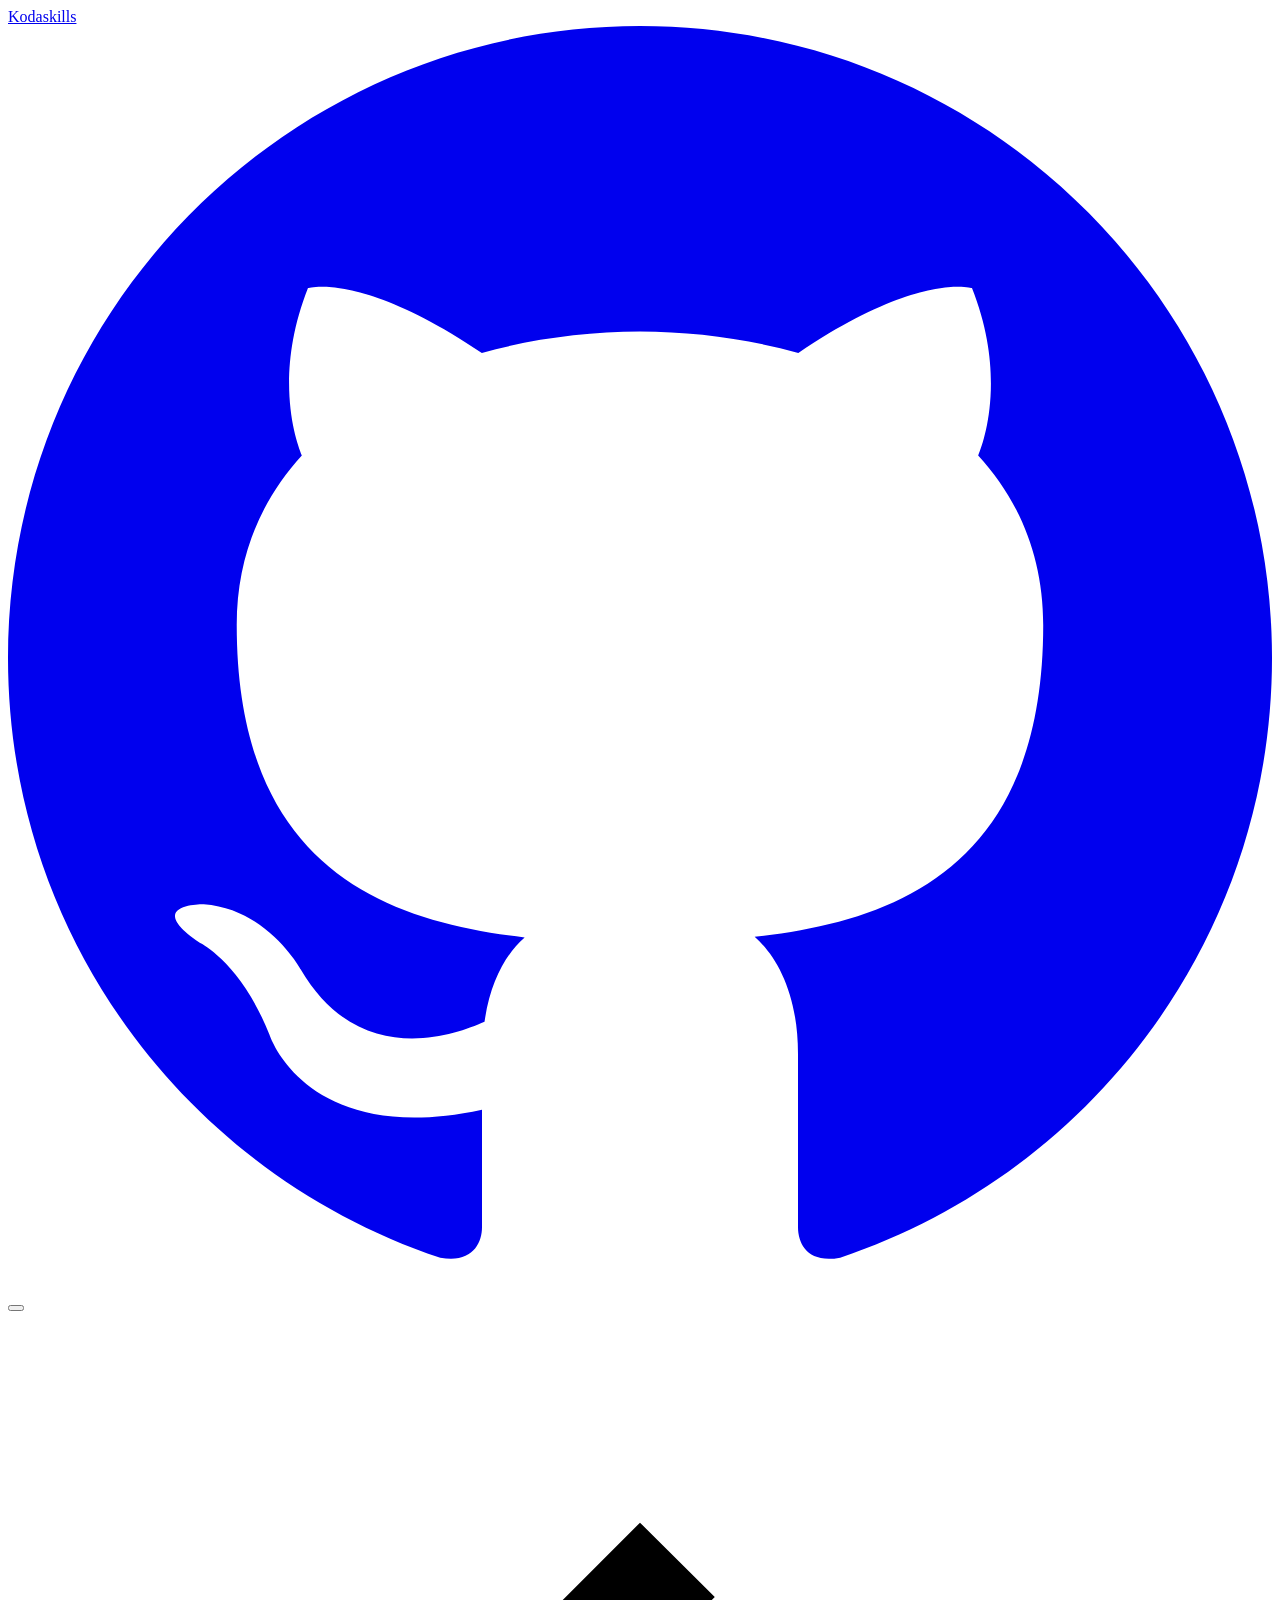
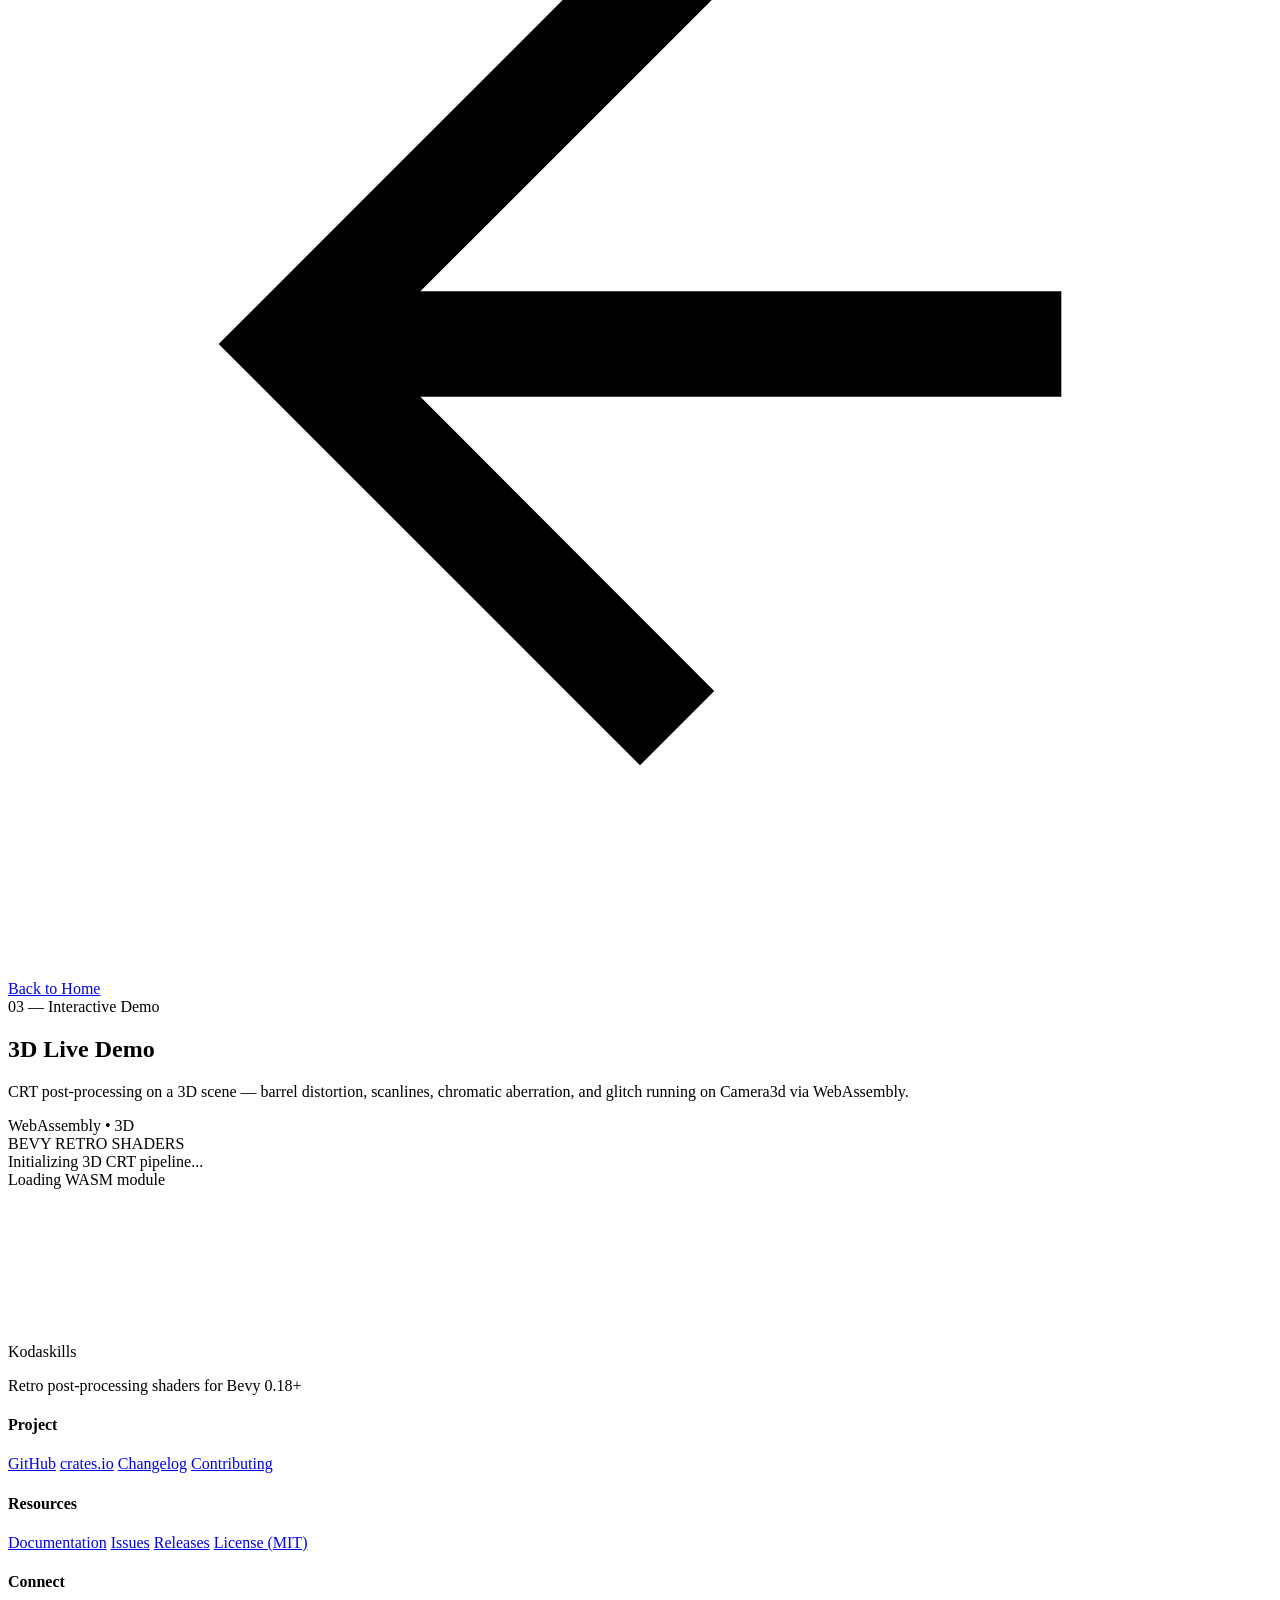
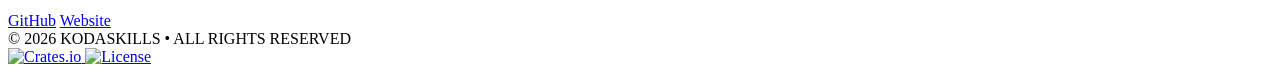
==== web/3d.html @ de30b7e7 "🎉 chore: Initial commit bevy_retro_shaders v0.1.0" ====
<!DOCTYPE html>
<html lang="en" class="dark">
<head>
    <meta charset="UTF-8">
    <meta name="viewport" content="width=device-width, initial-scale=1.0">
    <title>3D Demo — Bevy Retro Shaders — Kodaskills</title>
    <!-- Web Demo 3D -->
    <link data-trunk rel="rust" href="../Cargo.toml" data-bin="crt_3d_example_web" data-wasm-opt="z" />
    <link data-trunk rel="copy-dir" href="../examples/assets" />
    <link data-trunk rel="css" href="assets/css/style.css" />
    <script data-trunk src="assets/js/main.js"></script>

    <!-- Google Fonts: Inter + Space Grotesk -->
    <link rel="preconnect" href="https://fonts.googleapis.com">
    <link rel="preconnect" href="https://fonts.gstatic.com" crossorigin>
    <link href="https://fonts.googleapis.com/css2?family=Inter:wght@400;500;600&family=Space+Grotesk:wght@300;400;500;600;700&display=swap" rel="stylesheet">

</head>
<body class="page-3d" data-bevy-event="BevyApp3dReady">
    <div class="page-wrapper">
        <!-- ═══ HEADER ═══ -->
        <header class="header">
            <div class="header-content">
                <a target="_blank" rel="noopener noreferrer" href="https://kodaskills.co" class="logo">Kodaskills</a>

<div class="header-actions">
                    <a target="_blank" rel="noopener noreferrer" href="https://github.com/kodaskills/bevy_retro_shaders" class="theme-toggle" aria-label="GitHub">
                        <svg xmlns="http://www.w3.org/2000/svg" viewBox="0 0 24 24" fill="currentColor">
                            <path d="M12 0c-6.626 0-12 5.373-12 12 0 5.302 3.438 9.8 8.207 11.387.599.111.793-.261.793-.577v-2.234c-3.338.726-4.033-1.416-4.033-1.416-.546-1.387-1.333-1.756-1.333-1.756-1.089-.745.083-.729.083-.729 1.205.084 1.839 1.237 1.839 1.237 1.07 1.834 2.807 1.304 3.492.997.107-.775.418-1.305.762-1.604-2.665-.305-5.467-1.334-5.467-5.931 0-1.311.469-2.381 1.236-3.221-.124-.303-.535-1.524.117-3.176 0 0 1.008-.322 3.301 1.23.957-.266 1.983-.399 3.003-.404 1.02.005 2.047.138 3.006.404 2.291-1.552 3.297-1.23 3.297-1.23.653 1.653.242 2.874.118 3.176.77.84 1.235 1.911 1.235 3.221 0 4.609-2.807 5.624-5.479 5.921.43.372.823 1.102.823 2.222v3.293c0 .319.192.694.801.576 4.765-1.589 8.199-6.086 8.199-11.386 0-6.627-5.373-12-12-12z"/>
                        </svg>
                    </a>
                    <button class="theme-toggle" id="themeToggle" aria-label="Toggle theme">
                        <svg id="moonIcon" xmlns="http://www.w3.org/2000/svg" fill="none" viewBox="0 0 24 24" stroke="currentColor">
                            <path stroke-linecap="round" stroke-linejoin="round" stroke-width="2" d="M20.354 15.354A9 9 0 018.646 3.646 9.003 9.003 0 0012 21a9.003 9.003 0 008.354-5.646z" />
                        </svg>
                        <svg id="sunIcon" xmlns="http://www.w3.org/2000/svg" fill="none" viewBox="0 0 24 24" stroke="currentColor" style="display: none;">
                            <path stroke-linecap="round" stroke-linejoin="round" stroke-width="2" d="M12 3v1m0 16v1m9-9h-1M4 12H3m15.364 6.364l-.707-.707M6.343 6.343l-.707-.707m12.728 0l-.707.707M6.343 17.657l-.707.707M16 12a4 4 0 11-8 0 4 4 0 018 0z" />
                        </svg>
                    </button>
                </div>
            </div>
        </header>

        <!-- ═══ MAIN ═══ -->
        <main class="main">
            <section class="demo-section">
                <div class="demo-container">

                    <a href="/" class="back-link">
                        <svg viewBox="0 0 24 24"><path d="M20 11H7.83l5.59-5.59L12 4l-8 8 8 8 1.41-1.41L7.83 13H20v-2z"/></svg>
                        Back to Home
                    </a>

                    <div class="section-header">
                        <div class="section-label">03 — Interactive Demo</div>
                        <h2 class="section-title">3D Live Demo</h2>
                        <p class="section-desc">
                            CRT post-processing on a 3D scene — barrel distortion, scanlines, chromatic aberration, and glitch running on Camera3d via WebAssembly.
                        </p>
                    </div>

                    <div class="demo-canvas">
                        <div id="wasm-loader">
                            <div class="loader-frame">
                                <div class="loader-accent"></div>
                                <div class="loader-badge">WebAssembly • 3D</div>
                                <div class="loader-title-text">BEVY RETRO SHADERS</div>
                                <div class="loader-sub">Initializing 3D CRT pipeline...</div>
                                <div class="loader-bar-track">
                                    <div class="loader-bar"></div>
                                </div>
                                <div id="loader-status" class="loader-status">Loading WASM module</div>
                            </div>
                        </div>
                        <canvas id="bevy-canvas-3d" tabindex="0"></canvas>
                    </div>

                </div>
            </section>
        </main>

        <!-- ═══ FOOTER ═══ -->
        <footer class="footer">
            <div class="footer-content">
                <div class="footer-brand">
                    <div class="footer-logo">Kodaskills</div>
                    <p class="footer-tagline">Retro post-processing shaders for Bevy 0.18+</p>
                </div>

                <div class="footer-nav">
                    <div class="footer-nav-column">
                        <h4>Project</h4>
                        <a target="_blank" rel="noopener noreferrer" href="https://github.com/kodaskills/bevy_retro_shaders">GitHub</a>
                        <a target="_blank" rel="noopener noreferrer" href="https://crates.io/crates/bevy_retro_shaders">crates.io</a>
                        <a target="_blank" rel="noopener noreferrer" href="https://github.com/kodaskills/bevy_retro_shaders/blob/main/CHANGELOG.md">Changelog</a>
                        <a target="_blank" rel="noopener noreferrer" href="https://github.com/kodaskills/bevy_retro_shaders/blob/main/CONTRIBUTING.md">Contributing</a>
                    </div>
                    <div class="footer-nav-column">
                        <h4>Resources</h4>
                        <a target="_blank" rel="noopener noreferrer" href="https://github.com/kodaskills/bevy_retro_shaders#readme">Documentation</a>
                        <a target="_blank" rel="noopener noreferrer" href="https://github.com/kodaskills/bevy_retro_shaders/issues">Issues</a>
                        <a target="_blank" rel="noopener noreferrer" href="https://github.com/kodaskills/bevy_retro_shaders/releases">Releases</a>
                        <a target="_blank" rel="noopener noreferrer" href="https://github.com/kodaskills/bevy_retro_shaders/blob/main/LICENSE">License (MIT)</a>
                    </div>
                    <div class="footer-nav-column">
                        <h4>Connect</h4>
                        <a target="_blank" rel="noopener noreferrer" href="https://github.com/kodaskills">GitHub</a>
                        <a target="_blank" rel="noopener noreferrer" href="https://kodaskills.co">Website</a>
                    </div>
                </div>
            </div>

            <div class="footer-bottom">
                <div class="footer-copyright">
                    © 2026 KODASKILLS • ALL RIGHTS RESERVED
                </div>
                <div class="footer-badges">
                    <a target="_blank" rel="noopener noreferrer" href="https://crates.io/crates/bevy_retro_shaders">
                        <img src="https://img.shields.io/crates/v/bevy_retro_shaders?style=for-the-badge&logo=rust&color=orange" alt="Crates.io">
                    </a>
                    <a target="_blank" rel="noopener noreferrer" href="https://github.com/kodaskills/bevy_retro_shaders/blob/main/LICENSE">
                        <img src="https://img.shields.io/badge/License-MIT-green.svg?style=for-the-badge" alt="License">
                    </a>
                </div>
            </div>
        </footer>
    </div>

</body>
</html>
---- web/assets/css/style.css ----
/* ═══════════════════════════════════════════════════════════
   KODASKILLS DESIGN SYSTEM — CSS Variables
   ═══════════════════════════════════════════════════════════ */

:root {
    --color-primary: #44d8f1;
    --color-primary-dim: #2dcae2;
    --color-primary-fixed: #a1efff;
    --color-primary-container: #004e59;
    --color-on-primary: #004751;
    --color-inverse-primary: #006977;

    --color-tertiary: #ffc563;
    --color-tertiary-dim: #eda600;
    --color-tertiary-container: #feb300;

    --color-secondary: #93a0a7;
    --color-secondary-container: #313d43;

    --color-surface: #0e0e0e;
    --color-surface-dim: #0e0e0e;
    --color-surface-bright: #2b2c2c;
    --color-surface-variant: #252626;
    --color-surface-container-lowest: #000000;
    --color-surface-container-low: #131313;
    --color-surface-container: #191a1a;
    --color-surface-container-high: #1f2020;
    --color-surface-container-highest: #252626;

    --color-on-surface: #e7e5e5;
    --color-on-surface-variant: #acabaa;
    --color-background: #0e0e0e;

    --color-outline: #767575;
    --color-outline-variant: #484848;

    --color-error: #ee7d77;
    --color-error-container: #7f2927;

    --color-inverse-surface: #fcf9f8;
    --color-inverse-on-surface: #565555;
}

:root.light {
    --color-primary: #006876;
    --color-primary-dim: #004e59;
    --color-primary-fixed: #006876;
    --color-primary-container: #00bcd4;
    --color-on-primary: #ffffff;
    --color-inverse-primary: #44d8f1;

    --color-tertiary: #7c5800;
    --color-tertiary-dim: #5e4000;
    --color-tertiary-container: #ffdea0;

    --color-secondary: #565f64;
    --color-secondary-container: #bbebf5;

    --color-surface: #f9f9f9;
    --color-surface-dim: #e8e8e8;
    --color-surface-bright: #f9f9f9;
    --color-surface-variant: #e8e8e8;
    --color-surface-container-lowest: #ffffff;
    --color-surface-container-low: #f3f3f3;
    --color-surface-container: #ededed;
    --color-surface-container-high: #e7e7e7;
    --color-surface-container-highest: #e2e2e2;

    --color-on-surface: #1a1c1c;
    --color-on-surface-variant: #4a4e4e;
    --color-background: #f9f9f9;

    --color-outline: #787c7c;
    --color-outline-variant: #bbc9cc;

    --color-error: #ba1a1a;
    --color-error-container: #ffdad6;

    --color-inverse-surface: #2f2d2d;
    --color-inverse-on-surface: #f0edec;
}

/* ═══════════════════════════════════════════════════════════
   BASE RESET & GLOBAL STYLES
   ═══════════════════════════════════════════════════════════ */

* {
    margin: 0;
    padding: 0;
    box-sizing: border-box;
}

html {
    font-size: 16px;
    scroll-behavior: smooth;
}

body {
    font-family: "Inter", system-ui, -apple-system, sans-serif;
    background-color: var(--color-background);
    background-image: radial-gradient(circle, var(--color-outline-variant) 1px, transparent 1px);
    background-size: 24px 24px;
    color: var(--color-on-surface);
    line-height: 1.6;
    min-height: 100vh;
}

.font-headline { font-family: "Space Grotesk", sans-serif; }
.font-mono { font-family: ui-monospace, SFMono-Regular, "SF Mono", Menlo, Consolas, "Liberation Mono", monospace; }

/* ═══════════════════════════════════════════════════════════
   LAYOUT
   ═══════════════════════════════════════════════════════════ */

.page-wrapper {
    min-height: 100vh;
    display: flex;
    flex-direction: column;
}

.main {
    margin-top: 64px;
    flex: 1;
}

/* ═══════════════════════════════════════════════════════════
   HEADER
   ═══════════════════════════════════════════════════════════ */

.header {
    position: fixed;
    top: 0;
    left: 0;
    right: 0;
    height: 64px;
    background: transparent;
    z-index: 1000;
    display: flex;
    align-items: center;
    padding: 0 24px;
    transition: all 0.3s cubic-bezier(0.4, 0, 0.2, 1);
}

.header.scrolled {
    background-color: color-mix(in srgb, var(--color-surface) 85%, transparent);
    backdrop-filter: blur(12px);
    -webkit-backdrop-filter: blur(12px);
    border-bottom: 1px solid var(--color-outline-variant);
    box-shadow: 0 2px 12px rgba(0, 0, 0, 0.3);
}

.header-content {
    max-width: 1280px;
    width: 100%;
    margin: 0 auto;
    display: flex;
    align-items: center;
    justify-content: space-between;
}

.logo {
    font-family: "Space Grotesk", sans-serif;
    font-size: 28px;
    font-weight: 700;
    color: var(--color-primary);
    text-decoration: none;
    line-height: 1;
}

.nav {
    display: flex;
    align-items: center;
    gap: 16px;
}

.nav-link {
    font-family: "Space Grotesk", sans-serif;
    font-size: 13px;
    font-weight: 500;
    text-transform: uppercase;
    letter-spacing: 0.1em;
    color: var(--color-on-surface-variant) !important;
    text-decoration: none !important;
    padding: 8px 12px;
    position: relative;
    transition: color 0.2s;
}

.nav-link::after {
    content: '';
    position: absolute;
    bottom: 0;
    left: 12px;
    right: 12px;
    height: 2px;
    background-color: var(--color-primary);
    transform: scaleX(0);
    transform-origin: center;
    transition: transform 0.3s cubic-bezier(0.4, 0, 0.2, 1);
}

.nav-link:hover { color: var(--color-primary) !important; }
.nav-link.active { color: var(--color-primary) !important; }
.nav-link.active::after { transform: scaleX(1); }

.nav-dot {
    color: var(--color-outline);
    font-size: 8px;
}

.header-actions {
    display: flex;
    align-items: center;
    gap: 12px;
}

/* ═══════════════════════════════════════════════════════════
   BUTTONS
   ═══════════════════════════════════════════════════════════ */

.btn {
    font-family: "Space Grotesk", sans-serif;
    font-size: 13px;
    font-weight: 600;
    text-transform: uppercase;
    letter-spacing: 0.1em;
    padding: 10px 20px;
    border: none;
    cursor: pointer;
    text-decoration: none;
    display: inline-flex;
    align-items: center;
    gap: 8px;
    transition: all 0.2s;
    position: relative;
    overflow: hidden;
}

.btn svg {
    width: 16px;
    height: 16px;
    flex-shrink: 0;
    transition: all 0.3s cubic-bezier(0.4, 0, 0.2, 1);
}

.btn:hover svg { transform: scale(1.15); }
.btn-primary svg { fill: currentColor; }

.btn-outlined svg,
.btn-outlined-primary svg {
    fill: none;
    stroke: currentColor;
    stroke-width: 2;
    stroke-linecap: round;
    stroke-linejoin: round;
}

.btn-primary { background-color: var(--color-primary); color: var(--color-on-primary); }
.btn-primary:hover { background-color: var(--color-primary-dim); }
.btn-primary:hover svg { animation: btn-icon-bounce 0.4s ease; }

.btn-outlined { background-color: transparent; border: 1px solid var(--color-outline); color: var(--color-on-surface); }
.btn-outlined:hover { border-color: var(--color-primary); color: var(--color-primary); }
.btn-outlined:hover svg { animation: btn-icon-rotate 0.4s ease; }

.btn-outlined-primary { background-color: transparent; border: 1px solid var(--color-primary); color: var(--color-primary); }
.btn-outlined-primary:hover { background-color: var(--color-primary-container); }
.btn-outlined-primary:hover svg { animation: btn-icon-slide 0.4s ease; }

@keyframes btn-icon-bounce {
    0%, 100% { transform: scale(1); }
    50% { transform: scale(1.3); }
}

@keyframes btn-icon-rotate {
    0% { transform: rotate(0deg) scale(1); }
    100% { transform: rotate(15deg) scale(1.1); }
}

@keyframes btn-icon-slide {
    0% { transform: translateX(0); }
    50% { transform: translateX(3px); }
    100% { transform: translateX(0); }
}

/* ═══════════════════════════════════════════════════════════
   THEME TOGGLE
   ═══════════════════════════════════════════════════════════ */

.theme-toggle {
    background: none;
    border: 1px solid var(--color-outline-variant);
    color: var(--color-on-surface-variant);
    padding: 8px;
    cursor: pointer;
    display: flex;
    align-items: center;
    justify-content: center;
    width: 36px;
    height: 36px;
    transition: all 0.2s;
}

.theme-toggle:hover { border-color: var(--color-primary); color: var(--color-primary); }
.theme-toggle svg { width: 18px; height: 18px; }

/* ═══════════════════════════════════════════════════════════
   SECTION HEADERS
   ═══════════════════════════════════════════════════════════ */

.section-header { margin-bottom: 48px; }

.section-label {
    font-family: "Space Grotesk", sans-serif;
    font-size: 11px;
    font-weight: 600;
    text-transform: uppercase;
    letter-spacing: 0.2em;
    color: var(--color-primary);
    margin-bottom: 16px;
}

.section-title {
    font-family: "Space Grotesk", sans-serif;
    font-size: clamp(32px, 4vw, 48px);
    font-weight: 700;
    line-height: 1.1;
    letter-spacing: -0.02em;
    color: var(--color-on-surface);
    margin-bottom: 16px;
}

.section-desc {
    font-family: "Inter", sans-serif;
    font-size: 16px;
    line-height: 1.75;
    color: var(--color-on-surface-variant);
    max-width: 640px;
}

/* ═══════════════════════════════════════════════════════════
   DEMO SECTION
   ═══════════════════════════════════════════════════════════ */

.demo-section { padding: 64px 24px; }

.demo-container {
    max-width: 1280px;
    margin: 0 auto;
}

.demo-description {
    margin-bottom: 32px;
    padding: 24px;
    background-color: var(--color-surface-container-low);
    border: 1px solid var(--color-outline-variant);
    border-left: 3px solid var(--color-primary);
}

.demo-description--spaced { margin-top: 32px; }

.demo-description h4 {
    font-family: "Space Grotesk", sans-serif;
    font-size: 16px;
    font-weight: 600;
    color: var(--color-on-surface);
    margin-bottom: 8px;
}

.demo-description p {
    font-family: "Inter", sans-serif;
    font-size: 14px;
    line-height: 1.6;
    color: var(--color-on-surface-variant);
}

/* ═══════════════════════════════════════════════════════════
   DEMO CANVAS
   ═══════════════════════════════════════════════════════════ */

.demo-canvas {
    position: relative;
    background-color: var(--color-surface-container-lowest);
    border: 1px solid var(--color-outline-variant);
    overflow: hidden;
    height: 700px;
}

#bevy-canvas,
#bevy-canvas-3d {
    width: 100%;
    height: 700px;
    display: block;
    outline: none;
}

#bevy-canvas:focus,
#bevy-canvas-3d:focus {
    outline: none;
}

/* ═══════════════════════════════════════════════════════════
   WASM LOADER
   ═══════════════════════════════════════════════════════════ */

#wasm-loader {
    position: absolute;
    inset: 0;
    display: flex;
    align-items: center;
    justify-content: center;
    background-color: var(--color-surface-container-lowest);
    z-index: 10;
    transition: opacity 0.5s ease;
}

#wasm-loader.hidden {
    opacity: 0;
    pointer-events: none;
}

.loader-frame {
    position: relative;
    padding: 48px 56px;
    border: 1px solid var(--color-outline-variant);
    background-color: var(--color-surface-container);
    overflow: hidden;
    min-width: 320px;
    text-align: center;
}

.loader-frame::before {
    content: '';
    position: absolute;
    inset: 0;
    background: repeating-linear-gradient(
        0deg,
        transparent,
        transparent 2px,
        rgba(68, 216, 241, 0.03) 2px,
        rgba(68, 216, 241, 0.03) 4px
    );
    pointer-events: none;
}

.loader-accent {
    position: absolute;
    top: 0;
    left: 0;
    right: 0;
    height: 2px;
    background: var(--color-primary);
    animation: loader-scan 2s ease-in-out infinite;
}

@keyframes loader-scan {
    0%, 100% { opacity: 1; }
    50% { opacity: 0.3; }
}

.loader-badge {
    display: inline-block;
    font-family: ui-monospace, "SF Mono", Menlo, Consolas, monospace;
    font-size: 10px;
    font-weight: 600;
    letter-spacing: 0.2em;
    color: var(--color-primary);
    padding: 4px 10px;
    border: 1px solid var(--color-primary);
    margin-bottom: 20px;
    text-transform: uppercase;
}

.loader-title-text {
    font-family: "Space Grotesk", sans-serif;
    font-size: 22px;
    font-weight: 700;
    letter-spacing: -0.02em;
    color: var(--color-on-surface);
    margin-bottom: 4px;
}

.loader-sub {
    font-family: "Inter", sans-serif;
    font-size: 12px;
    color: var(--color-on-surface-variant);
    margin-bottom: 32px;
}

.loader-bar-track {
    position: relative;
    height: 2px;
    background-color: var(--color-outline-variant);
    margin-bottom: 16px;
    overflow: hidden;
}

.loader-bar {
    position: absolute;
    top: 0;
    height: 100%;
    width: 40%;
    background-color: var(--color-primary);
    animation: loader-indeterminate 1.6s cubic-bezier(0.4, 0, 0.2, 1) infinite;
}

@keyframes loader-indeterminate {
    0%   { left: -40%; }
    100% { left: 140%; }
}

.loader-status {
    font-family: ui-monospace, "SF Mono", Menlo, Consolas, monospace;
    font-size: 11px;
    color: var(--color-on-surface-variant);
    letter-spacing: 0.05em;
}

/* ═══════════════════════════════════════════════════════════
   BACK LINK
   ═══════════════════════════════════════════════════════════ */

.back-link {
    display: inline-flex;
    align-items: center;
    gap: 8px;
    font-family: "Space Grotesk", sans-serif;
    font-size: 12px;
    font-weight: 600;
    text-transform: uppercase;
    letter-spacing: 0.1em;
    color: var(--color-on-surface-variant);
    text-decoration: none;
    margin-bottom: 40px;
    transition: color 0.2s;
}

.back-link svg {
    width: 16px;
    height: 16px;
    fill: currentColor;
    transition: transform 0.2s;
}

.back-link:hover { color: var(--color-primary); }
.back-link:hover svg { transform: translateX(-3px); }

/* ═══════════════════════════════════════════════════════════
   FOOTER
   ═══════════════════════════════════════════════════════════ */

.footer {
    border-top: 1px solid var(--color-outline-variant);
    padding: 64px 24px 32px;
}

.footer-content {
    max-width: 1280px;
    margin: 0 auto;
    display: grid;
    grid-template-columns: 1fr 2fr;
    gap: 64px;
}

.footer-brand {
    display: flex;
    flex-direction: column;
    gap: 16px;
}

.footer-logo {
    font-family: "Space Grotesk", sans-serif;
    font-size: 32px;
    font-weight: 700;
    color: var(--color-primary);
}

.footer-tagline {
    font-family: "Inter", sans-serif;
    font-size: 14px;
    color: var(--color-on-surface-variant);
}

.footer-nav {
    display: grid;
    grid-template-columns: repeat(3, 1fr);
    gap: 32px;
}

.footer-nav-column h4 {
    font-family: "Space Grotesk", sans-serif;
    font-size: 11px;
    font-weight: 600;
    text-transform: uppercase;
    letter-spacing: 0.15em;
    color: var(--color-on-surface);
    margin-bottom: 16px;
}

.footer-nav-column a {
    display: block;
    font-family: "Inter", sans-serif;
    font-size: 14px;
    color: var(--color-on-surface-variant);
    text-decoration: none;
    padding: 4px 0;
    transition: color 0.2s;
}

.footer-nav-column a:hover { color: var(--color-primary); }

.footer-bottom {
    max-width: 1280px;
    margin: 48px auto 0;
    padding-top: 32px;
    border-top: 1px solid var(--color-outline-variant);
    display: flex;
    justify-content: space-between;
    align-items: center;
}

.footer-copyright {
    font-family: ui-monospace, "SF Mono", Menlo, Consolas, monospace;
    font-size: 12px;
    color: var(--color-on-surface-variant);
}

.footer-badges { display: flex; gap: 12px; }
.footer-badges img { height: 20px; }

/* ═══════════════════════════════════════════════════════════
   RESPONSIVE — shared rules
   ═══════════════════════════════════════════════════════════ */

@media (max-width: 1024px) {
    .footer-content {
        grid-template-columns: 1fr;
        gap: 48px;
    }

    .footer-nav {
        grid-template-columns: repeat(3, 1fr);
    }
}

@media (max-width: 768px) {
    .nav { display: none; }

    .demo-canvas { height: 500px; }

    #bevy-canvas,
    #bevy-canvas-3d { height: 500px; }

    .demo-description { padding: 16px; margin-bottom: 16px; }
    .demo-description h4 { font-size: 14px; }
    .demo-description p { font-size: 13px; }

    .footer-nav { grid-template-columns: 1fr; gap: 24px; }
    .footer-bottom { flex-direction: column; gap: 16px; align-items: flex-start; }
}

/* ═══════════════════════════════════════════════════════════
   PAGE: INDEX
   ═══════════════════════════════════════════════════════════ */

.page-index .demo-section { background-color: var(--color-surface-container); }

.page-index .hero {
    position: relative;
    min-height: 550px;
    padding: 80px 24px 64px;
}

.page-index .hero-content {
    position: relative;
    z-index: 1;
    max-width: 1280px;
    margin: 0 auto;
    display: grid;
    grid-template-columns: 1fr 1fr;
    gap: 64px;
    align-items: center;
}

.page-index .hero-text { display: flex; flex-direction: column; justify-content: center; }

.page-index .hero-visual { display: flex; align-items: center; justify-content: center; }

.page-index .hero-visual img {
    width: 100%;
    max-width: 100%;
    display: block;
    filter: drop-shadow(0 8px 32px rgba(0, 0, 0, 0.5));
}

.page-index .hero-actions { display: flex; gap: 16px; flex-wrap: wrap; margin-bottom: 40px; }

.page-index .hero-badge {
    display: inline-flex;
    align-items: center;
    gap: 8px;
    padding: 6px 16px;
    background-color: var(--color-primary-container);
    border-left: 3px solid var(--color-primary);
    margin-bottom: 24px;
}

.page-index .hero-badge-dot {
    width: 8px;
    height: 8px;
    background-color: var(--color-primary);
    border-radius: 50%;
    animation: pulse 2s ease-in-out infinite;
}

@keyframes pulse {
    0%, 100% { opacity: 1; transform: scale(1); }
    50% { opacity: 0.6; transform: scale(1.2); }
}

.page-index .hero-badge-text {
    font-family: "Space Grotesk", sans-serif;
    font-size: 11px;
    font-weight: 600;
    text-transform: uppercase;
    letter-spacing: 0.15em;
    color: var(--color-primary);
}

.page-index .hero-title {
    font-family: "Space Grotesk", sans-serif;
    font-size: clamp(48px, 8vw, 96px);
    font-weight: 700;
    line-height: 1;
    letter-spacing: -0.03em;
    color: var(--color-on-surface);
    margin-bottom: 16px;
}

.page-index .hero-title-accent { color: var(--color-primary); }

.page-index .hero-subtitle {
    font-family: "Inter", sans-serif;
    font-size: 18px;
    line-height: 1.75;
    color: var(--color-on-surface-variant);
    max-width: 720px;
    margin-bottom: 32px;
}

.page-index .hero-meta { display: flex; flex-wrap: wrap; gap: 24px; margin-top: 32px; }
.page-index .hero-meta-item { display: flex; flex-direction: column; gap: 4px; }

.page-index .hero-meta-label {
    font-family: "Space Grotesk", sans-serif;
    font-size: 11px;
    font-weight: 500;
    text-transform: uppercase;
    letter-spacing: 0.15em;
    color: var(--color-on-surface-variant);
}

.page-index .hero-meta-value {
    font-family: "Inter", sans-serif;
    font-size: 16px;
    font-weight: 500;
    color: var(--color-on-surface);
}

.page-index .hero-meta-value a { color: var(--color-primary); text-decoration: none; }
.page-index .hero-meta-value a:hover { text-decoration: underline; }

.page-index .features-section { padding: 64px 24px; }
.page-index .features-container { max-width: 1280px; margin: 0 auto; }

.page-index .bento-grid {
    display: grid;
    grid-template-columns: repeat(3, 1fr);
    gap: 0;
    margin-top: 64px;
}

.page-index .bento-card {
    padding: 32px;
    border: 1px solid var(--color-outline-variant);
    background-color: var(--color-surface-container);
    position: relative;
    display: flex;
    flex-direction: column;
}

.page-index .bento-card:not(:last-child) { border-right: none; }

.page-index .bento-card-header { display: flex; align-items: center; gap: 16px; margin-bottom: 16px; }

.page-index .bento-card-icon {
    width: 48px;
    height: 48px;
    display: flex;
    align-items: center;
    justify-content: center;
    background-color: transparent;
    margin-bottom: 16px;
    font-size: 28px;
}

.page-index .bento-card-title {
    font-family: "Space Grotesk", sans-serif;
    font-size: 18px;
    font-weight: 600;
    color: var(--color-on-surface);
    margin-bottom: 12px;
}

.page-index .bento-card-desc {
    font-family: "Inter", sans-serif;
    font-size: 14px;
    line-height: 1.6;
    color: var(--color-on-surface-variant);
    margin-bottom: 16px;
}

.page-index .bento-card-code {
    font-family: ui-monospace, "SF Mono", Menlo, Consolas, monospace;
    font-size: 12px;
    line-height: 1.8;
    color: var(--color-primary);
    margin-top: auto;
    padding: 12px;
    background-color: var(--color-surface-container-lowest);
    border: 1px solid var(--color-outline-variant);
}

.page-index .controls-section { padding: 64px 24px; background-color: var(--color-surface-container); }
.page-index .controls-container { max-width: 1280px; margin: 0 auto; }

.page-index .controls-grid {
    display: grid;
    grid-template-columns: repeat(4, 1fr);
    gap: 0;
    margin-top: 64px;
}

.page-index .control-card {
    padding: 32px;
    border: 1px solid var(--color-outline-variant);
    background-color: var(--color-surface);
}

.page-index .control-card:not(:last-child) { border-right: none; }

.page-index .control-key {
    display: inline-flex;
    align-items: center;
    justify-content: center;
    min-width: 40px;
    height: 40px;
    padding: 0 12px;
    font-family: ui-monospace, "SF Mono", Menlo, Consolas, monospace;
    font-size: 15px;
    font-weight: 700;
    letter-spacing: 0.05em;
    color: var(--color-on-surface);
    background-color: var(--color-surface-container-high);
    border: 1px solid var(--color-outline);
    border-bottom: 3px solid var(--color-outline);
    border-radius: 6px;
    box-shadow: 0 2px 0 var(--color-outline-variant);
    margin-bottom: 20px;
    user-select: none;
}

.page-index .control-action {
    font-family: "Space Grotesk", sans-serif;
    font-size: 16px;
    font-weight: 500;
    color: var(--color-on-surface);
}

@media (max-width: 1024px) {
    .page-index .bento-grid { grid-template-columns: repeat(2, 1fr); }
    .page-index .bento-card:nth-child(even) { border-left: 1px solid var(--color-outline-variant); }
    .page-index .controls-grid { grid-template-columns: repeat(2, 1fr); }
    .page-index .control-card:nth-child(even) { border-left: 1px solid var(--color-outline-variant); }
}

@media (max-width: 768px) {
    .page-index .hero-content { grid-template-columns: 1fr; gap: 48px; }
    .page-index .hero-visual { order: -1; }
    .page-index .hero-actions { margin-bottom: 32px; }
    .page-index .bento-grid { grid-template-columns: 1fr; }
    .page-index .bento-card { border-left: 1px solid var(--color-outline-variant) !important; }
    .page-index .controls-grid { grid-template-columns: 1fr; }
    .page-index .control-card { border-left: 1px solid var(--color-outline-variant) !important; }
}

/* ═══════════════════════════════════════════════════════════
   PAGE: 3D
   ═══════════════════════════════════════════════════════════ */

.page-3d .main { display: flex; flex-direction: column; }
.page-3d .demo-section { flex: 1; }
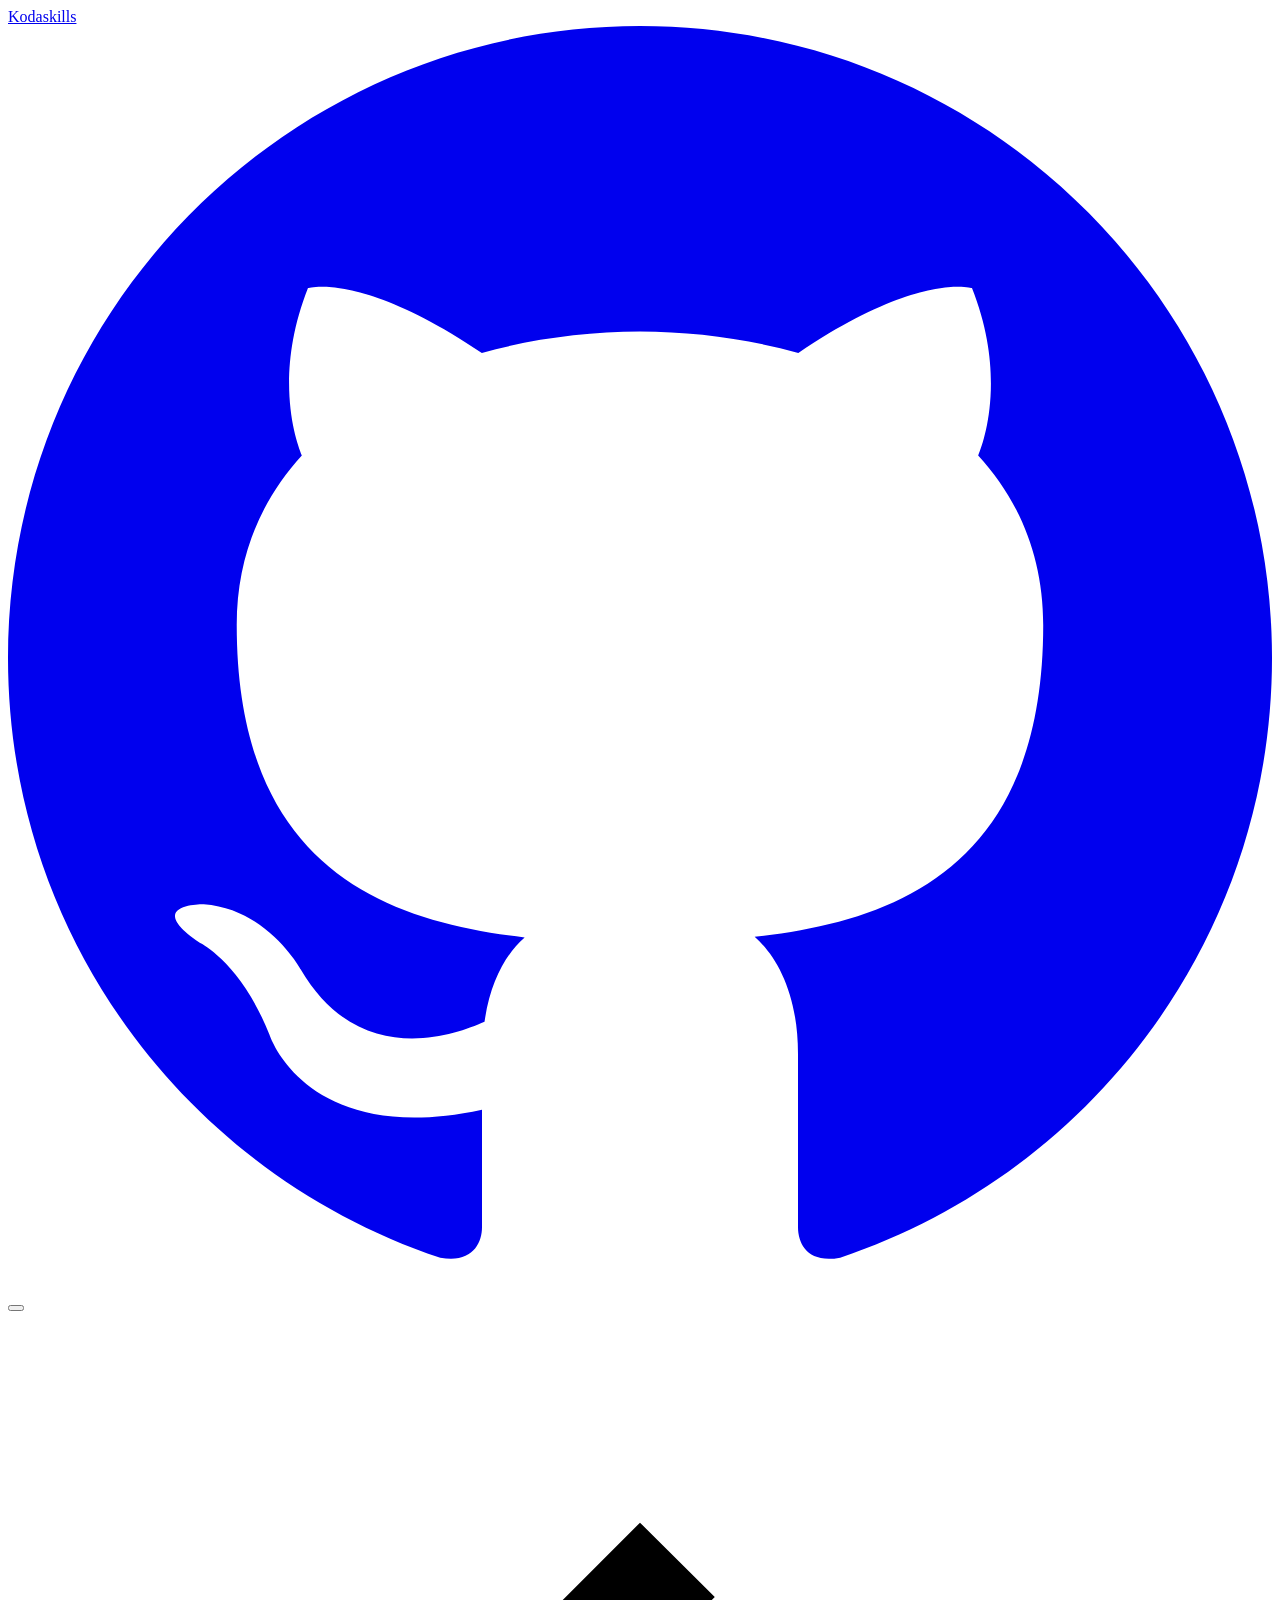
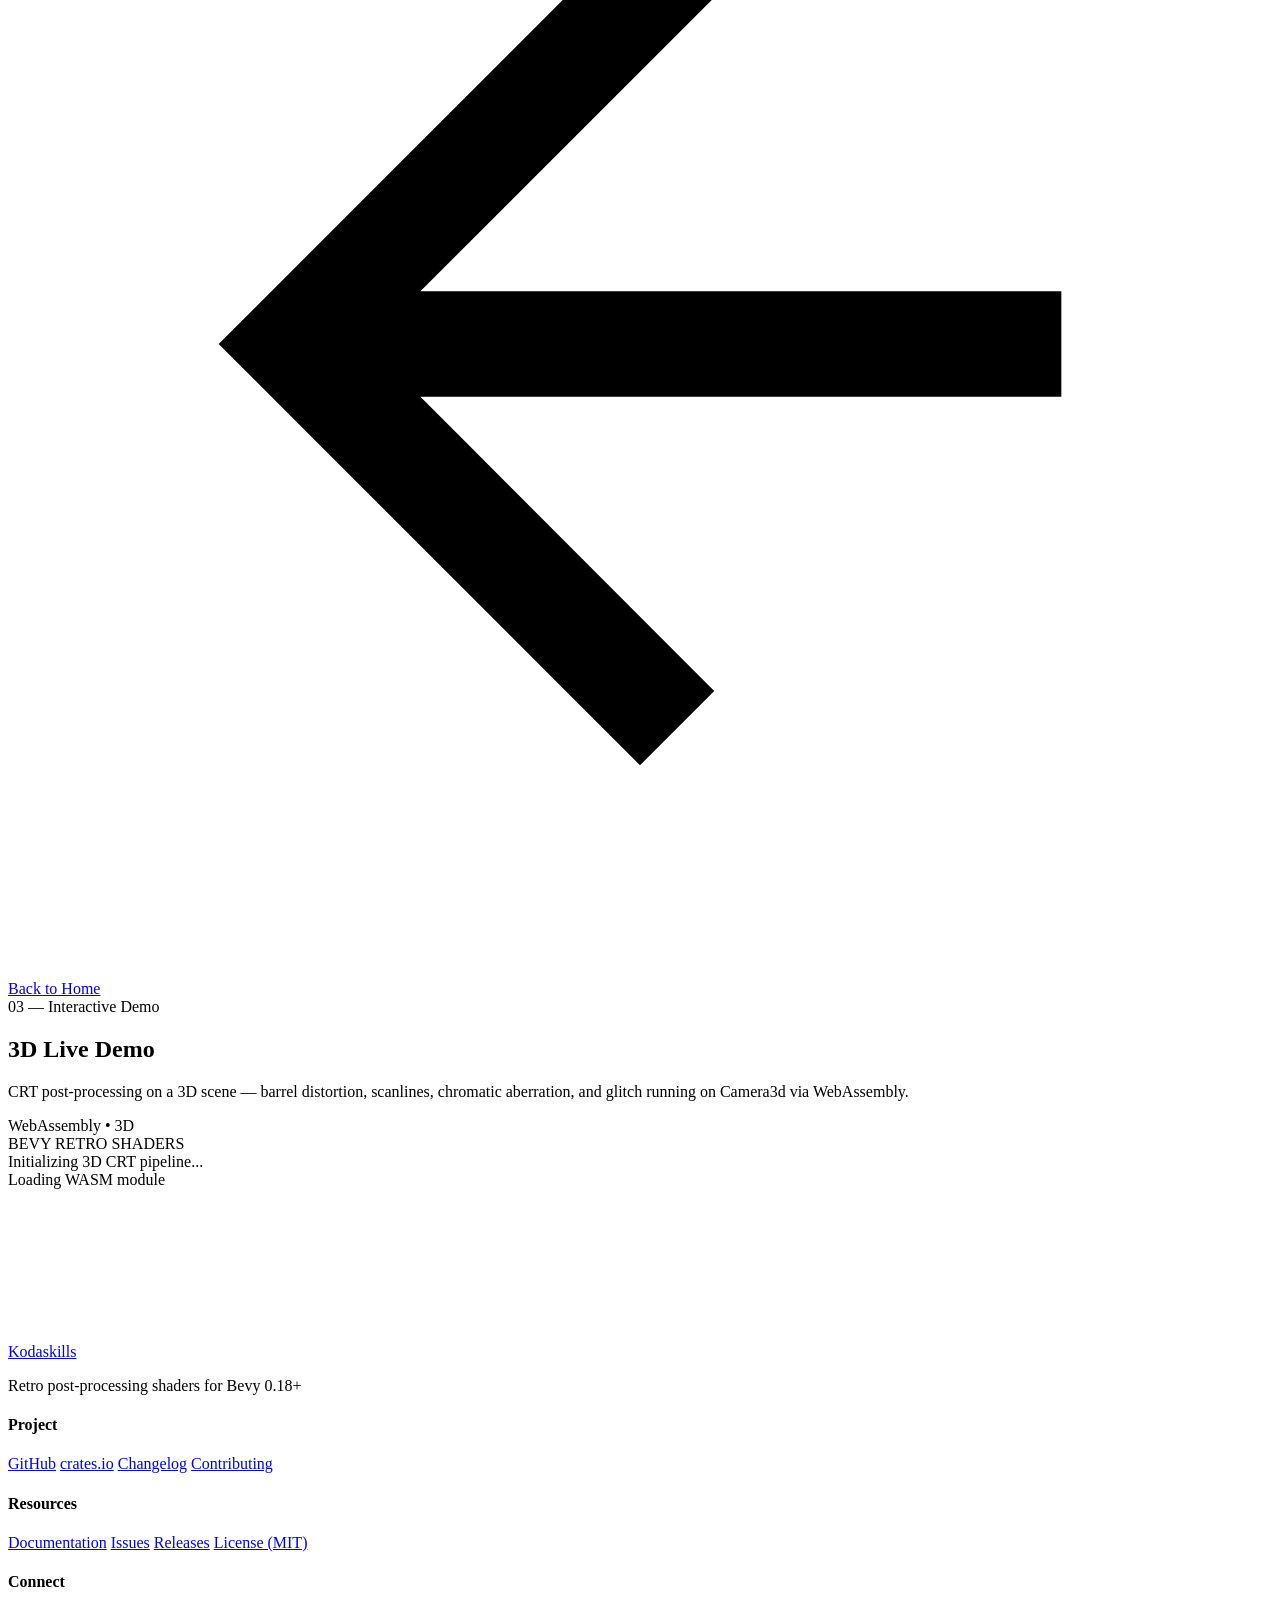
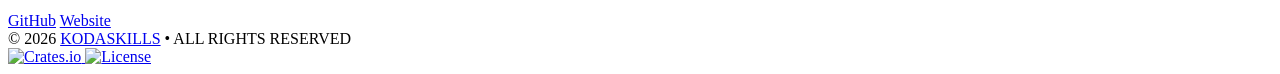
==== commit a23d35fc: "docs(web): 📝 adds demo 3d in nav + casual landing + links" ====
--- a/web/3d.html
+++ b/web/3d.html
@@ -4,8 +4,17 @@
     <meta charset="UTF-8">
     <meta name="viewport" content="width=device-width, initial-scale=1.0">
     <title>3D Demo — Bevy Retro Shaders — Kodaskills</title>
+    <!-- Google Tag Manager -->
+    <script>(function(w,d,s,l,i){w[l]=w[l]||[];w[l].push({'gtm.start':
+    new Date().getTime(),event:'gtm.js'});var f=d.getElementsByTagName(s)[0],
+    j=d.createElement(s),dl=l!='dataLayer'?'&l='+l:'';j.async=true;j.src=
+    'https://www.googletagmanager.com/gtm.js?id='+i+dl;f.parentNode.insertBefore(j,f);
+    })(window,document,'script','dataLayer','GTM-MS8PSF9X');</script>
+    <!-- End Google Tag Manager -->
     <!-- Web Demo 3D -->
-    <link data-trunk rel="rust" href="../Cargo.toml" data-bin="crt_3d_example_web" data-wasm-opt="z" />
+    <link data-trunk rel="rust" href="../Cargo.toml" data-bin="crt_3d_example_web" data-wasm-opt="z"
+          data-cargo-no-default-features
+          data-cargo-features="crt,web,examples" />
     <link data-trunk rel="copy-dir" href="../examples/assets" />
     <link data-trunk rel="css" href="assets/css/style.css" />
     <script data-trunk src="assets/js/main.js"></script>
@@ -17,11 +26,15 @@
 
 </head>
 <body class="page-3d" data-bevy-event="BevyApp3dReady">
+    <!-- Google Tag Manager (noscript) -->
+    <noscript><iframe src="https://www.googletagmanager.com/ns.html?id=GTM-MS8PSF9X"
+    height="0" width="0" style="display:none;visibility:hidden"></iframe></noscript>
+    <!-- End Google Tag Manager (noscript) -->
     <div class="page-wrapper">
         <!-- ═══ HEADER ═══ -->
         <header class="header">
             <div class="header-content">
-                <a target="_blank" rel="noopener noreferrer" href="https://kodaskills.co" class="logo">Kodaskills</a>
+                <a href="index.html" class="logo">Kodaskills</a>
 
 <div class="header-actions">
                     <a target="_blank" rel="noopener noreferrer" href="https://github.com/kodaskills/bevy_retro_shaders" class="theme-toggle" aria-label="GitHub">
@@ -72,7 +85,7 @@
                                 <div id="loader-status" class="loader-status">Loading WASM module</div>
                             </div>
                         </div>
-                        <canvas id="bevy-canvas-3d" tabindex="0"></canvas>
+                        <canvas id="bevy-canvas-3d"></canvas>
                     </div>
 
                 </div>
@@ -83,7 +96,7 @@
         <footer class="footer">
             <div class="footer-content">
                 <div class="footer-brand">
-                    <div class="footer-logo">Kodaskills</div>
+                    <a target="_blank" rel="noopener noreferrer" href="https://kodaskills.co" class="footer-logo">Kodaskills</a>
                     <p class="footer-tagline">Retro post-processing shaders for Bevy 0.18+</p>
                 </div>
 
@@ -112,7 +125,7 @@
 
             <div class="footer-bottom">
                 <div class="footer-copyright">
-                    © 2026 KODASKILLS • ALL RIGHTS RESERVED
+                    © 2026 <a target="_blank" rel="noopener noreferrer" href="https://kodaskills.co">KODASKILLS</a> • ALL RIGHTS RESERVED
                 </div>
                 <div class="footer-badges">
                     <a target="_blank" rel="noopener noreferrer" href="https://crates.io/crates/bevy_retro_shaders">
--- a/web/assets/css/style.css
+++ b/web/assets/css/style.css
@@ -573,6 +573,12 @@
     font-size: 32px;
     font-weight: 700;
     color: var(--color-primary);
+    text-decoration: none;
+    transition: opacity 0.2s;
+}
+
+.footer-logo:hover {
+    opacity: 0.8;
 }
 
 .footer-tagline {
@@ -623,6 +629,16 @@
     font-family: ui-monospace, "SF Mono", Menlo, Consolas, monospace;
     font-size: 12px;
     color: var(--color-on-surface-variant);
+}
+
+.footer-copyright a {
+    color: inherit;
+    text-decoration: none;
+    transition: color 0.2s;
+}
+
+.footer-copyright a:hover {
+    color: var(--color-primary);
 }
 
 .footer-badges { display: flex; gap: 12px; }
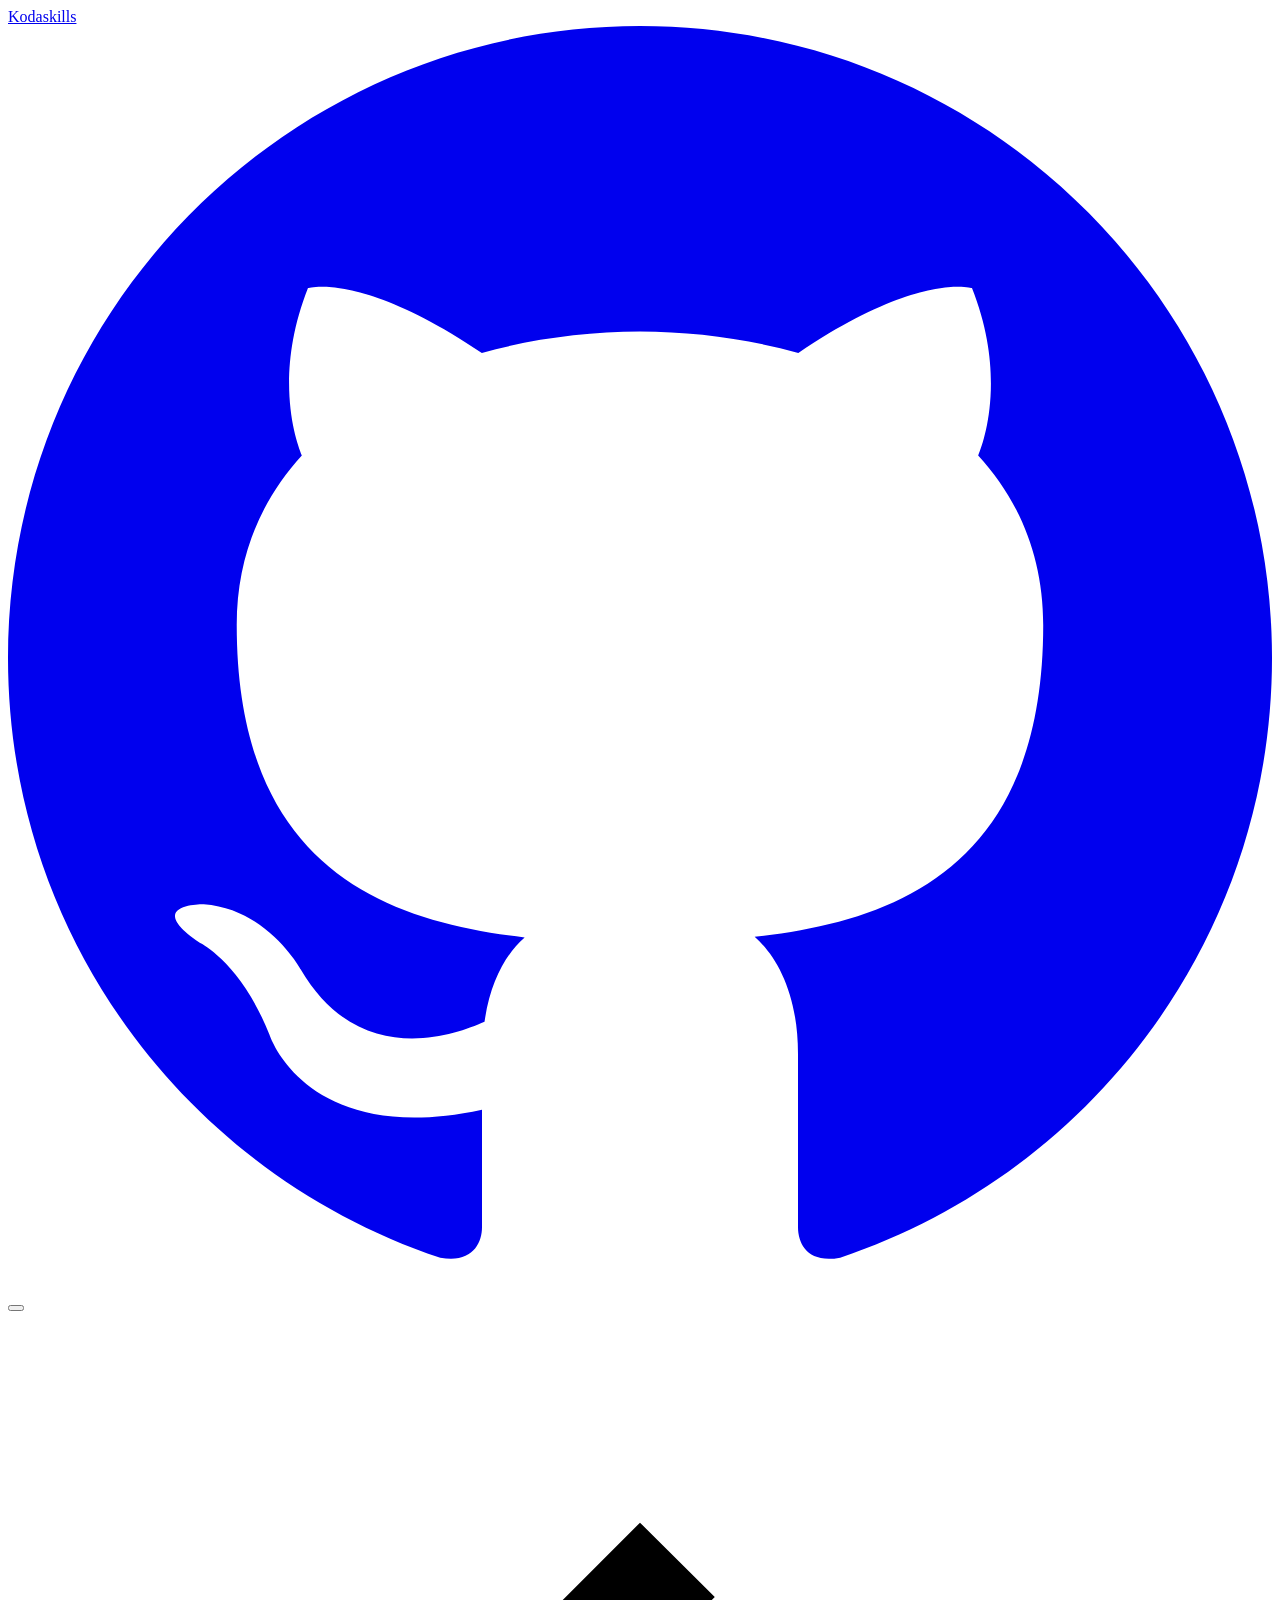
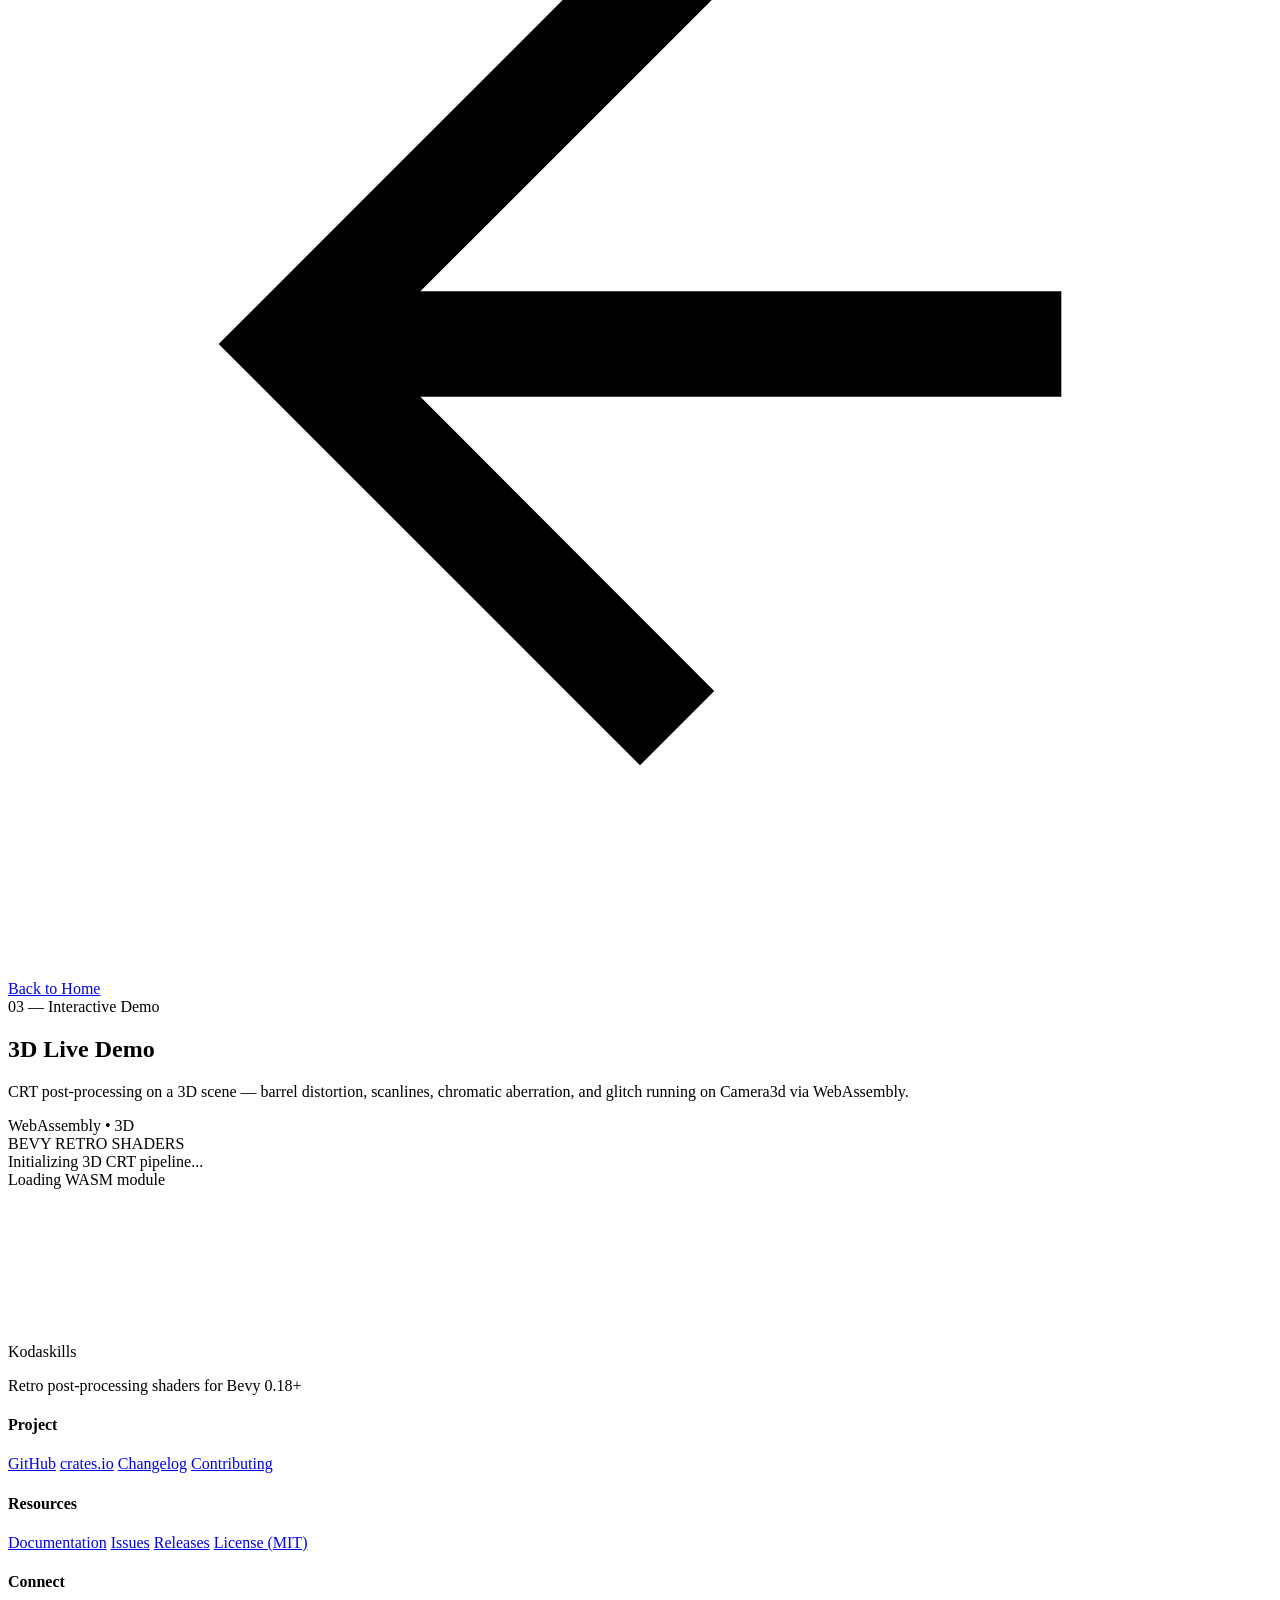
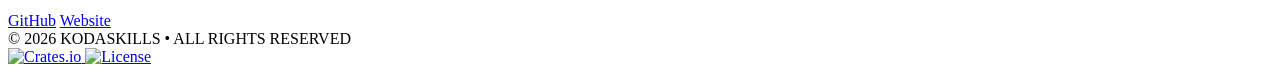
==== commit aad798e5: "docs(web): 🔥 remove dead code hide loading message and correct usage of getPage function" ====
--- a/web/3d.html
+++ b/web/3d.html
@@ -34,15 +34,15 @@
         <!-- ═══ HEADER ═══ -->
         <header class="header">
             <div class="header-content">
-                <a href="index.html" class="logo">Kodaskills</a>
+                <a target="_blank" rel="noopener noreferrer" href="https://kodaskills.co" class="logo" data-analytics="click_logo_kodaskills">Kodaskills</a>
 
-<div class="header-actions">
-                    <a target="_blank" rel="noopener noreferrer" href="https://github.com/kodaskills/bevy_retro_shaders" class="theme-toggle" aria-label="GitHub">
+                <div class="header-actions">
+                    <a target="_blank" rel="noopener noreferrer" href="https://github.com/kodaskills/bevy_retro_shaders" class="theme-toggle" data-analytics="click_github" aria-label="GitHub">
                         <svg xmlns="http://www.w3.org/2000/svg" viewBox="0 0 24 24" fill="currentColor">
                             <path d="M12 0c-6.626 0-12 5.373-12 12 0 5.302 3.438 9.8 8.207 11.387.599.111.793-.261.793-.577v-2.234c-3.338.726-4.033-1.416-4.033-1.416-.546-1.387-1.333-1.756-1.333-1.756-1.089-.745.083-.729.083-.729 1.205.084 1.839 1.237 1.839 1.237 1.07 1.834 2.807 1.304 3.492.997.107-.775.418-1.305.762-1.604-2.665-.305-5.467-1.334-5.467-5.931 0-1.311.469-2.381 1.236-3.221-.124-.303-.535-1.524.117-3.176 0 0 1.008-.322 3.301 1.23.957-.266 1.983-.399 3.003-.404 1.02.005 2.047.138 3.006.404 2.291-1.552 3.297-1.23 3.297-1.23.653 1.653.242 2.874.118 3.176.77.84 1.235 1.911 1.235 3.221 0 4.609-2.807 5.624-5.479 5.921.43.372.823 1.102.823 2.222v3.293c0 .319.192.694.801.576 4.765-1.589 8.199-6.086 8.199-11.386 0-6.627-5.373-12-12-12z"/>
                         </svg>
                     </a>
-                    <button class="theme-toggle" id="themeToggle" aria-label="Toggle theme">
+                    <button class="theme-toggle" id="themeToggle" aria-label="Toggle theme" data-analytics="click_theme_toggle">
                         <svg id="moonIcon" xmlns="http://www.w3.org/2000/svg" fill="none" viewBox="0 0 24 24" stroke="currentColor">
                             <path stroke-linecap="round" stroke-linejoin="round" stroke-width="2" d="M20.354 15.354A9 9 0 018.646 3.646 9.003 9.003 0 0012 21a9.003 9.003 0 008.354-5.646z" />
                         </svg>
@@ -59,7 +59,7 @@
             <section class="demo-section">
                 <div class="demo-container">
 
-                    <a href="/" class="back-link">
+                    <a href="/" class="back-link" data-analytics="click_back_to_home">
                         <svg viewBox="0 0 24 24"><path d="M20 11H7.83l5.59-5.59L12 4l-8 8 8 8 1.41-1.41L7.83 13H20v-2z"/></svg>
                         Back to Home
                     </a>
@@ -85,7 +85,7 @@
                                 <div id="loader-status" class="loader-status">Loading WASM module</div>
                             </div>
                         </div>
-                        <canvas id="bevy-canvas-3d"></canvas>
+                        <canvas id="bevy-canvas-3d" tabindex="0"></canvas>
                     </div>
 
                 </div>
@@ -96,42 +96,42 @@
         <footer class="footer">
             <div class="footer-content">
                 <div class="footer-brand">
-                    <a target="_blank" rel="noopener noreferrer" href="https://kodaskills.co" class="footer-logo">Kodaskills</a>
+                    <div class="footer-logo">Kodaskills</div>
                     <p class="footer-tagline">Retro post-processing shaders for Bevy 0.18+</p>
                 </div>
 
                 <div class="footer-nav">
                     <div class="footer-nav-column">
                         <h4>Project</h4>
-                        <a target="_blank" rel="noopener noreferrer" href="https://github.com/kodaskills/bevy_retro_shaders">GitHub</a>
-                        <a target="_blank" rel="noopener noreferrer" href="https://crates.io/crates/bevy_retro_shaders">crates.io</a>
-                        <a target="_blank" rel="noopener noreferrer" href="https://github.com/kodaskills/bevy_retro_shaders/blob/main/CHANGELOG.md">Changelog</a>
-                        <a target="_blank" rel="noopener noreferrer" href="https://github.com/kodaskills/bevy_retro_shaders/blob/main/CONTRIBUTING.md">Contributing</a>
+                        <a target="_blank" rel="noopener noreferrer" href="https://github.com/kodaskills/bevy_retro_shaders" data-analytics="click_github_footer_project">GitHub</a>
+                        <a target="_blank" rel="noopener noreferrer" href="https://crates.io/crates/bevy_retro_shaders" data-analytics="click_cratesio_footer_project">crates.io</a>
+                        <a target="_blank" rel="noopener noreferrer" href="https://github.com/kodaskills/bevy_retro_shaders/blob/main/CHANGELOG.md" data-analytics="click_changelog_footer">Changelog</a>
+                        <a target="_blank" rel="noopener noreferrer" href="https://github.com/kodaskills/bevy_retro_shaders/blob/main/CONTRIBUTING.md" data-analytics="click_contributing_footer">Contributing</a>
                     </div>
                     <div class="footer-nav-column">
                         <h4>Resources</h4>
-                        <a target="_blank" rel="noopener noreferrer" href="https://github.com/kodaskills/bevy_retro_shaders#readme">Documentation</a>
-                        <a target="_blank" rel="noopener noreferrer" href="https://github.com/kodaskills/bevy_retro_shaders/issues">Issues</a>
-                        <a target="_blank" rel="noopener noreferrer" href="https://github.com/kodaskills/bevy_retro_shaders/releases">Releases</a>
-                        <a target="_blank" rel="noopener noreferrer" href="https://github.com/kodaskills/bevy_retro_shaders/blob/main/LICENSE">License (MIT)</a>
+                        <a target="_blank" rel="noopener noreferrer" href="https://github.com/kodaskills/bevy_retro_shaders#readme" data-analytics="click_docs_footer">Documentation</a>
+                        <a target="_blank" rel="noopener noreferrer" href="https://github.com/kodaskills/bevy_retro_shaders/issues" data-analytics="click_issues_footer">Issues</a>
+                        <a target="_blank" rel="noopener noreferrer" href="https://github.com/kodaskills/bevy_retro_shaders/releases" data-analytics="click_releases_footer">Releases</a>
+                        <a target="_blank" rel="noopener noreferrer" href="https://github.com/kodaskills/bevy_retro_shaders/blob/main/LICENSE" data-analytics="click_license_footer">License (MIT)</a>
                     </div>
                     <div class="footer-nav-column">
                         <h4>Connect</h4>
-                        <a target="_blank" rel="noopener noreferrer" href="https://github.com/kodaskills">GitHub</a>
-                        <a target="_blank" rel="noopener noreferrer" href="https://kodaskills.co">Website</a>
+                        <a target="_blank" rel="noopener noreferrer" href="https://github.com/kodaskills" data-analytics="click_github_footer_connect">GitHub</a>
+                        <a target="_blank" rel="noopener noreferrer" href="https://kodaskills.co" data-analytics="click_website_footer_connect">Website</a>
                     </div>
                 </div>
             </div>
 
             <div class="footer-bottom">
                 <div class="footer-copyright">
-                    © 2026 <a target="_blank" rel="noopener noreferrer" href="https://kodaskills.co">KODASKILLS</a> • ALL RIGHTS RESERVED
+                    © 2026 KODASKILLS • ALL RIGHTS RESERVED
                 </div>
                 <div class="footer-badges">
-                    <a target="_blank" rel="noopener noreferrer" href="https://crates.io/crates/bevy_retro_shaders">
+                    <a target="_blank" rel="noopener noreferrer" href="https://crates.io/crates/bevy_retro_shaders" data-analytics="click_cratesio_footer_badge">
                         <img src="https://img.shields.io/crates/v/bevy_retro_shaders?style=for-the-badge&logo=rust&color=orange" alt="Crates.io">
                     </a>
-                    <a target="_blank" rel="noopener noreferrer" href="https://github.com/kodaskills/bevy_retro_shaders/blob/main/LICENSE">
+                    <a target="_blank" rel="noopener noreferrer" href="https://github.com/kodaskills/bevy_retro_shaders/blob/main/LICENSE" data-analytics="click_license_footer_badge">
                         <img src="https://img.shields.io/badge/License-MIT-green.svg?style=for-the-badge" alt="License">
                     </a>
                 </div>
@@ -139,5 +139,6 @@
         </footer>
     </div>
 
+<script data-trunk src="assets/js/analytics.js"></script>
 </body>
 </html>
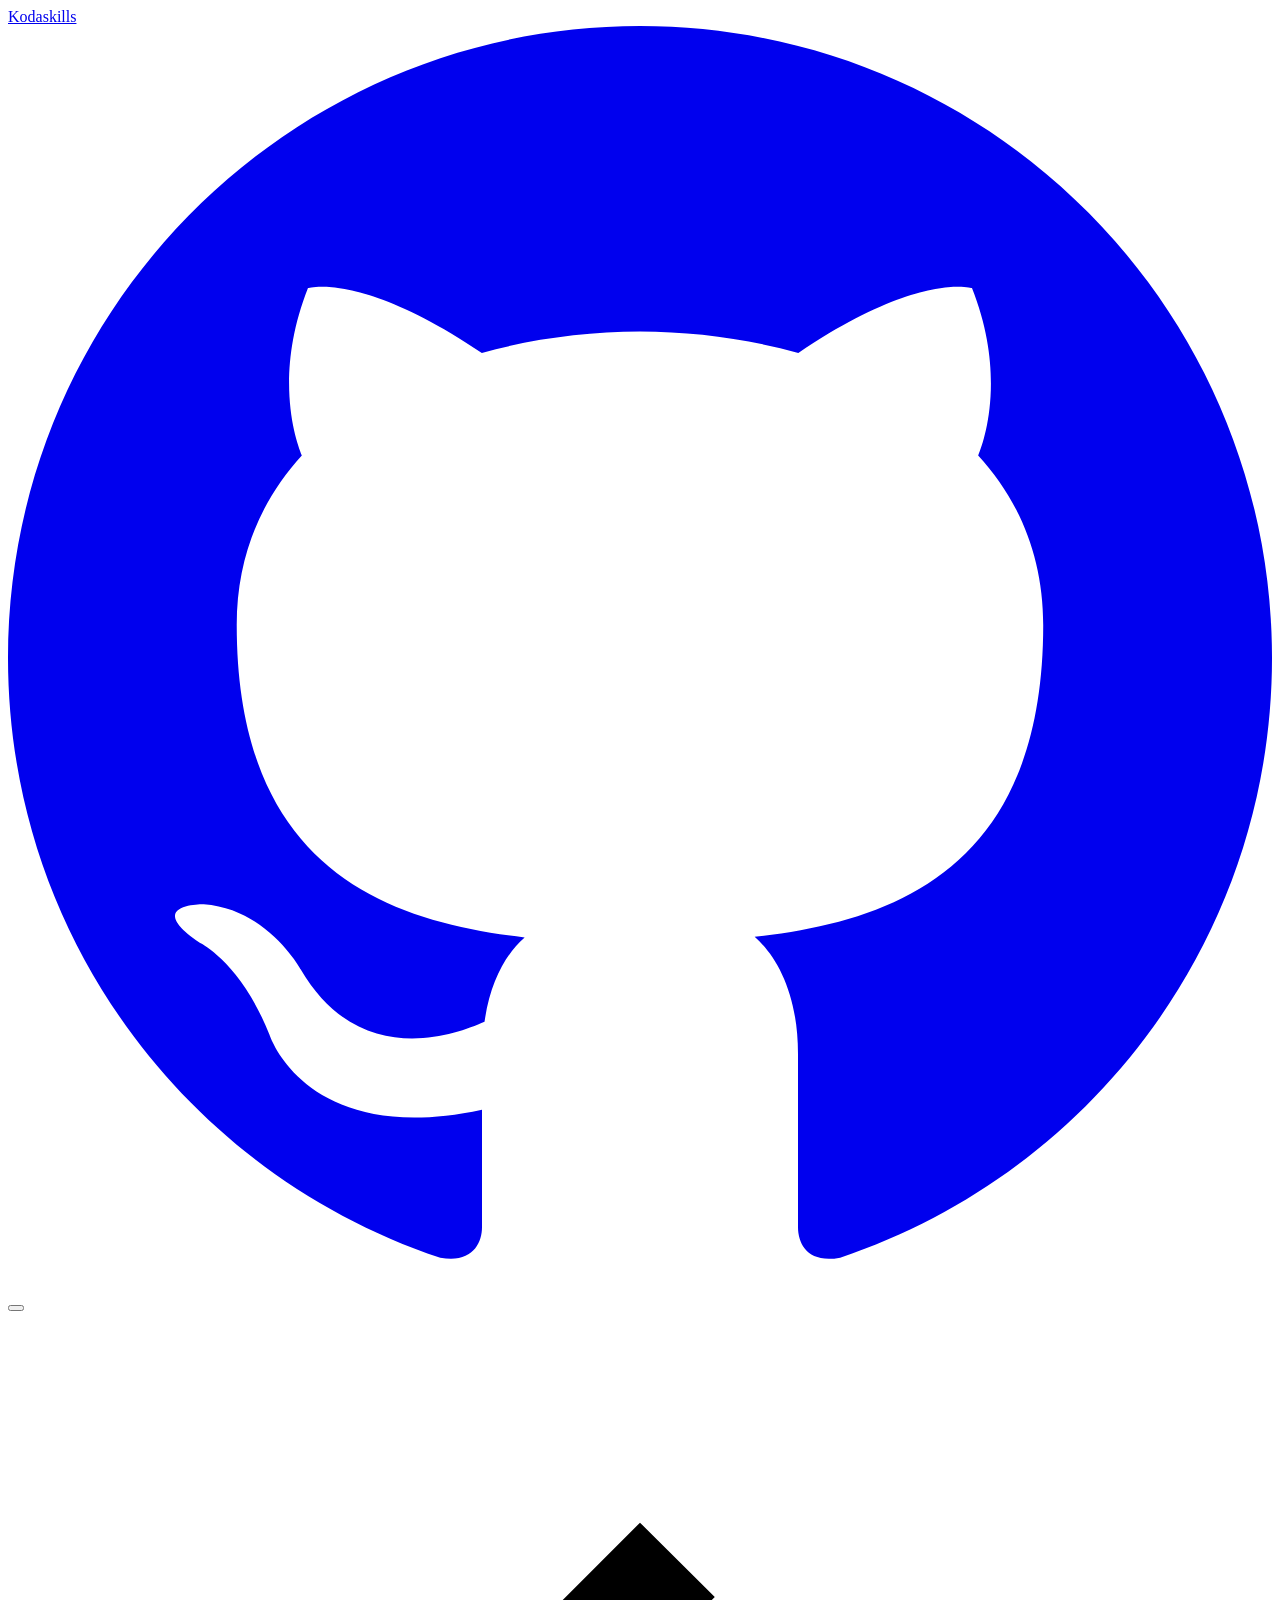
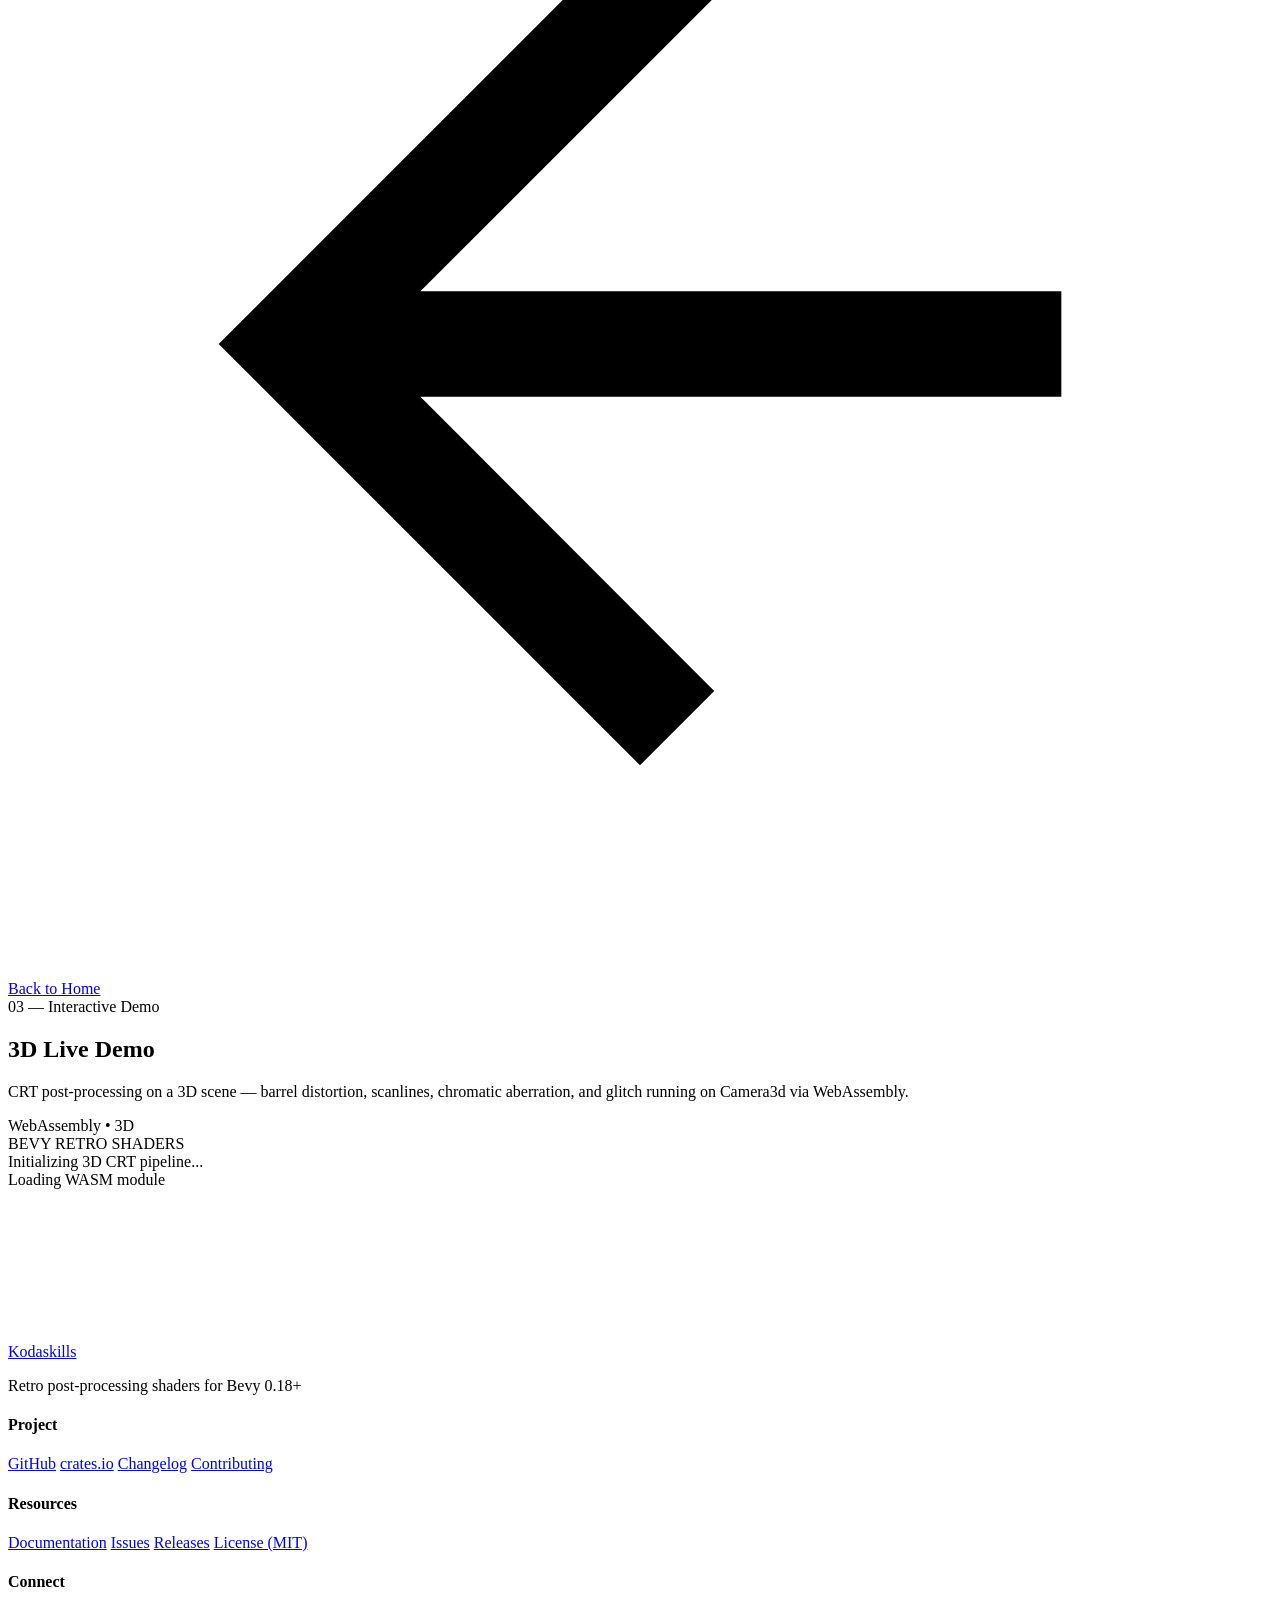
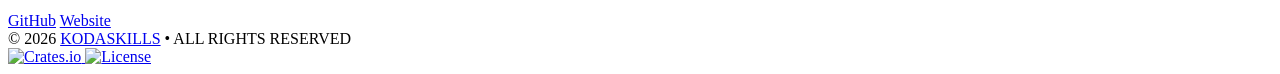
==== commit d3e61c28: "docs(web): 📝 adds demo 3d in nav + casual landing + links (#15)" ====
--- a/web/3d.html
+++ b/web/3d.html
@@ -34,15 +34,15 @@
         <!-- ═══ HEADER ═══ -->
         <header class="header">
             <div class="header-content">
-                <a target="_blank" rel="noopener noreferrer" href="https://kodaskills.co" class="logo" data-analytics="click_logo_kodaskills">Kodaskills</a>
+                <a href="index.html" class="logo">Kodaskills</a>
 
-                <div class="header-actions">
-                    <a target="_blank" rel="noopener noreferrer" href="https://github.com/kodaskills/bevy_retro_shaders" class="theme-toggle" data-analytics="click_github" aria-label="GitHub">
+<div class="header-actions">
+                    <a target="_blank" rel="noopener noreferrer" href="https://github.com/kodaskills/bevy_retro_shaders" class="theme-toggle" aria-label="GitHub">
                         <svg xmlns="http://www.w3.org/2000/svg" viewBox="0 0 24 24" fill="currentColor">
                             <path d="M12 0c-6.626 0-12 5.373-12 12 0 5.302 3.438 9.8 8.207 11.387.599.111.793-.261.793-.577v-2.234c-3.338.726-4.033-1.416-4.033-1.416-.546-1.387-1.333-1.756-1.333-1.756-1.089-.745.083-.729.083-.729 1.205.084 1.839 1.237 1.839 1.237 1.07 1.834 2.807 1.304 3.492.997.107-.775.418-1.305.762-1.604-2.665-.305-5.467-1.334-5.467-5.931 0-1.311.469-2.381 1.236-3.221-.124-.303-.535-1.524.117-3.176 0 0 1.008-.322 3.301 1.23.957-.266 1.983-.399 3.003-.404 1.02.005 2.047.138 3.006.404 2.291-1.552 3.297-1.23 3.297-1.23.653 1.653.242 2.874.118 3.176.77.84 1.235 1.911 1.235 3.221 0 4.609-2.807 5.624-5.479 5.921.43.372.823 1.102.823 2.222v3.293c0 .319.192.694.801.576 4.765-1.589 8.199-6.086 8.199-11.386 0-6.627-5.373-12-12-12z"/>
                         </svg>
                     </a>
-                    <button class="theme-toggle" id="themeToggle" aria-label="Toggle theme" data-analytics="click_theme_toggle">
+                    <button class="theme-toggle" id="themeToggle" aria-label="Toggle theme">
                         <svg id="moonIcon" xmlns="http://www.w3.org/2000/svg" fill="none" viewBox="0 0 24 24" stroke="currentColor">
                             <path stroke-linecap="round" stroke-linejoin="round" stroke-width="2" d="M20.354 15.354A9 9 0 018.646 3.646 9.003 9.003 0 0012 21a9.003 9.003 0 008.354-5.646z" />
                         </svg>
@@ -59,7 +59,7 @@
             <section class="demo-section">
                 <div class="demo-container">
 
-                    <a href="/" class="back-link" data-analytics="click_back_to_home">
+                    <a href="/" class="back-link">
                         <svg viewBox="0 0 24 24"><path d="M20 11H7.83l5.59-5.59L12 4l-8 8 8 8 1.41-1.41L7.83 13H20v-2z"/></svg>
                         Back to Home
                     </a>
@@ -85,7 +85,7 @@
                                 <div id="loader-status" class="loader-status">Loading WASM module</div>
                             </div>
                         </div>
-                        <canvas id="bevy-canvas-3d" tabindex="0"></canvas>
+                        <canvas id="bevy-canvas-3d"></canvas>
                     </div>
 
                 </div>
@@ -96,42 +96,42 @@
         <footer class="footer">
             <div class="footer-content">
                 <div class="footer-brand">
-                    <div class="footer-logo">Kodaskills</div>
+                    <a target="_blank" rel="noopener noreferrer" href="https://kodaskills.co" class="footer-logo">Kodaskills</a>
                     <p class="footer-tagline">Retro post-processing shaders for Bevy 0.18+</p>
                 </div>
 
                 <div class="footer-nav">
                     <div class="footer-nav-column">
                         <h4>Project</h4>
-                        <a target="_blank" rel="noopener noreferrer" href="https://github.com/kodaskills/bevy_retro_shaders" data-analytics="click_github_footer_project">GitHub</a>
-                        <a target="_blank" rel="noopener noreferrer" href="https://crates.io/crates/bevy_retro_shaders" data-analytics="click_cratesio_footer_project">crates.io</a>
-                        <a target="_blank" rel="noopener noreferrer" href="https://github.com/kodaskills/bevy_retro_shaders/blob/main/CHANGELOG.md" data-analytics="click_changelog_footer">Changelog</a>
-                        <a target="_blank" rel="noopener noreferrer" href="https://github.com/kodaskills/bevy_retro_shaders/blob/main/CONTRIBUTING.md" data-analytics="click_contributing_footer">Contributing</a>
+                        <a target="_blank" rel="noopener noreferrer" href="https://github.com/kodaskills/bevy_retro_shaders">GitHub</a>
+                        <a target="_blank" rel="noopener noreferrer" href="https://crates.io/crates/bevy_retro_shaders">crates.io</a>
+                        <a target="_blank" rel="noopener noreferrer" href="https://github.com/kodaskills/bevy_retro_shaders/blob/main/CHANGELOG.md">Changelog</a>
+                        <a target="_blank" rel="noopener noreferrer" href="https://github.com/kodaskills/bevy_retro_shaders/blob/main/CONTRIBUTING.md">Contributing</a>
                     </div>
                     <div class="footer-nav-column">
                         <h4>Resources</h4>
-                        <a target="_blank" rel="noopener noreferrer" href="https://github.com/kodaskills/bevy_retro_shaders#readme" data-analytics="click_docs_footer">Documentation</a>
-                        <a target="_blank" rel="noopener noreferrer" href="https://github.com/kodaskills/bevy_retro_shaders/issues" data-analytics="click_issues_footer">Issues</a>
-                        <a target="_blank" rel="noopener noreferrer" href="https://github.com/kodaskills/bevy_retro_shaders/releases" data-analytics="click_releases_footer">Releases</a>
-                        <a target="_blank" rel="noopener noreferrer" href="https://github.com/kodaskills/bevy_retro_shaders/blob/main/LICENSE" data-analytics="click_license_footer">License (MIT)</a>
+                        <a target="_blank" rel="noopener noreferrer" href="https://github.com/kodaskills/bevy_retro_shaders#readme">Documentation</a>
+                        <a target="_blank" rel="noopener noreferrer" href="https://github.com/kodaskills/bevy_retro_shaders/issues">Issues</a>
+                        <a target="_blank" rel="noopener noreferrer" href="https://github.com/kodaskills/bevy_retro_shaders/releases">Releases</a>
+                        <a target="_blank" rel="noopener noreferrer" href="https://github.com/kodaskills/bevy_retro_shaders/blob/main/LICENSE">License (MIT)</a>
                     </div>
                     <div class="footer-nav-column">
                         <h4>Connect</h4>
-                        <a target="_blank" rel="noopener noreferrer" href="https://github.com/kodaskills" data-analytics="click_github_footer_connect">GitHub</a>
-                        <a target="_blank" rel="noopener noreferrer" href="https://kodaskills.co" data-analytics="click_website_footer_connect">Website</a>
+                        <a target="_blank" rel="noopener noreferrer" href="https://github.com/kodaskills">GitHub</a>
+                        <a target="_blank" rel="noopener noreferrer" href="https://kodaskills.co">Website</a>
                     </div>
                 </div>
             </div>
 
             <div class="footer-bottom">
                 <div class="footer-copyright">
-                    © 2026 KODASKILLS • ALL RIGHTS RESERVED
+                    © 2026 <a target="_blank" rel="noopener noreferrer" href="https://kodaskills.co">KODASKILLS</a> • ALL RIGHTS RESERVED
                 </div>
                 <div class="footer-badges">
-                    <a target="_blank" rel="noopener noreferrer" href="https://crates.io/crates/bevy_retro_shaders" data-analytics="click_cratesio_footer_badge">
+                    <a target="_blank" rel="noopener noreferrer" href="https://crates.io/crates/bevy_retro_shaders">
                         <img src="https://img.shields.io/crates/v/bevy_retro_shaders?style=for-the-badge&logo=rust&color=orange" alt="Crates.io">
                     </a>
-                    <a target="_blank" rel="noopener noreferrer" href="https://github.com/kodaskills/bevy_retro_shaders/blob/main/LICENSE" data-analytics="click_license_footer_badge">
+                    <a target="_blank" rel="noopener noreferrer" href="https://github.com/kodaskills/bevy_retro_shaders/blob/main/LICENSE">
                         <img src="https://img.shields.io/badge/License-MIT-green.svg?style=for-the-badge" alt="License">
                     </a>
                 </div>
@@ -139,6 +139,5 @@
         </footer>
     </div>
 
-<script data-trunk src="assets/js/analytics.js"></script>
 </body>
 </html>
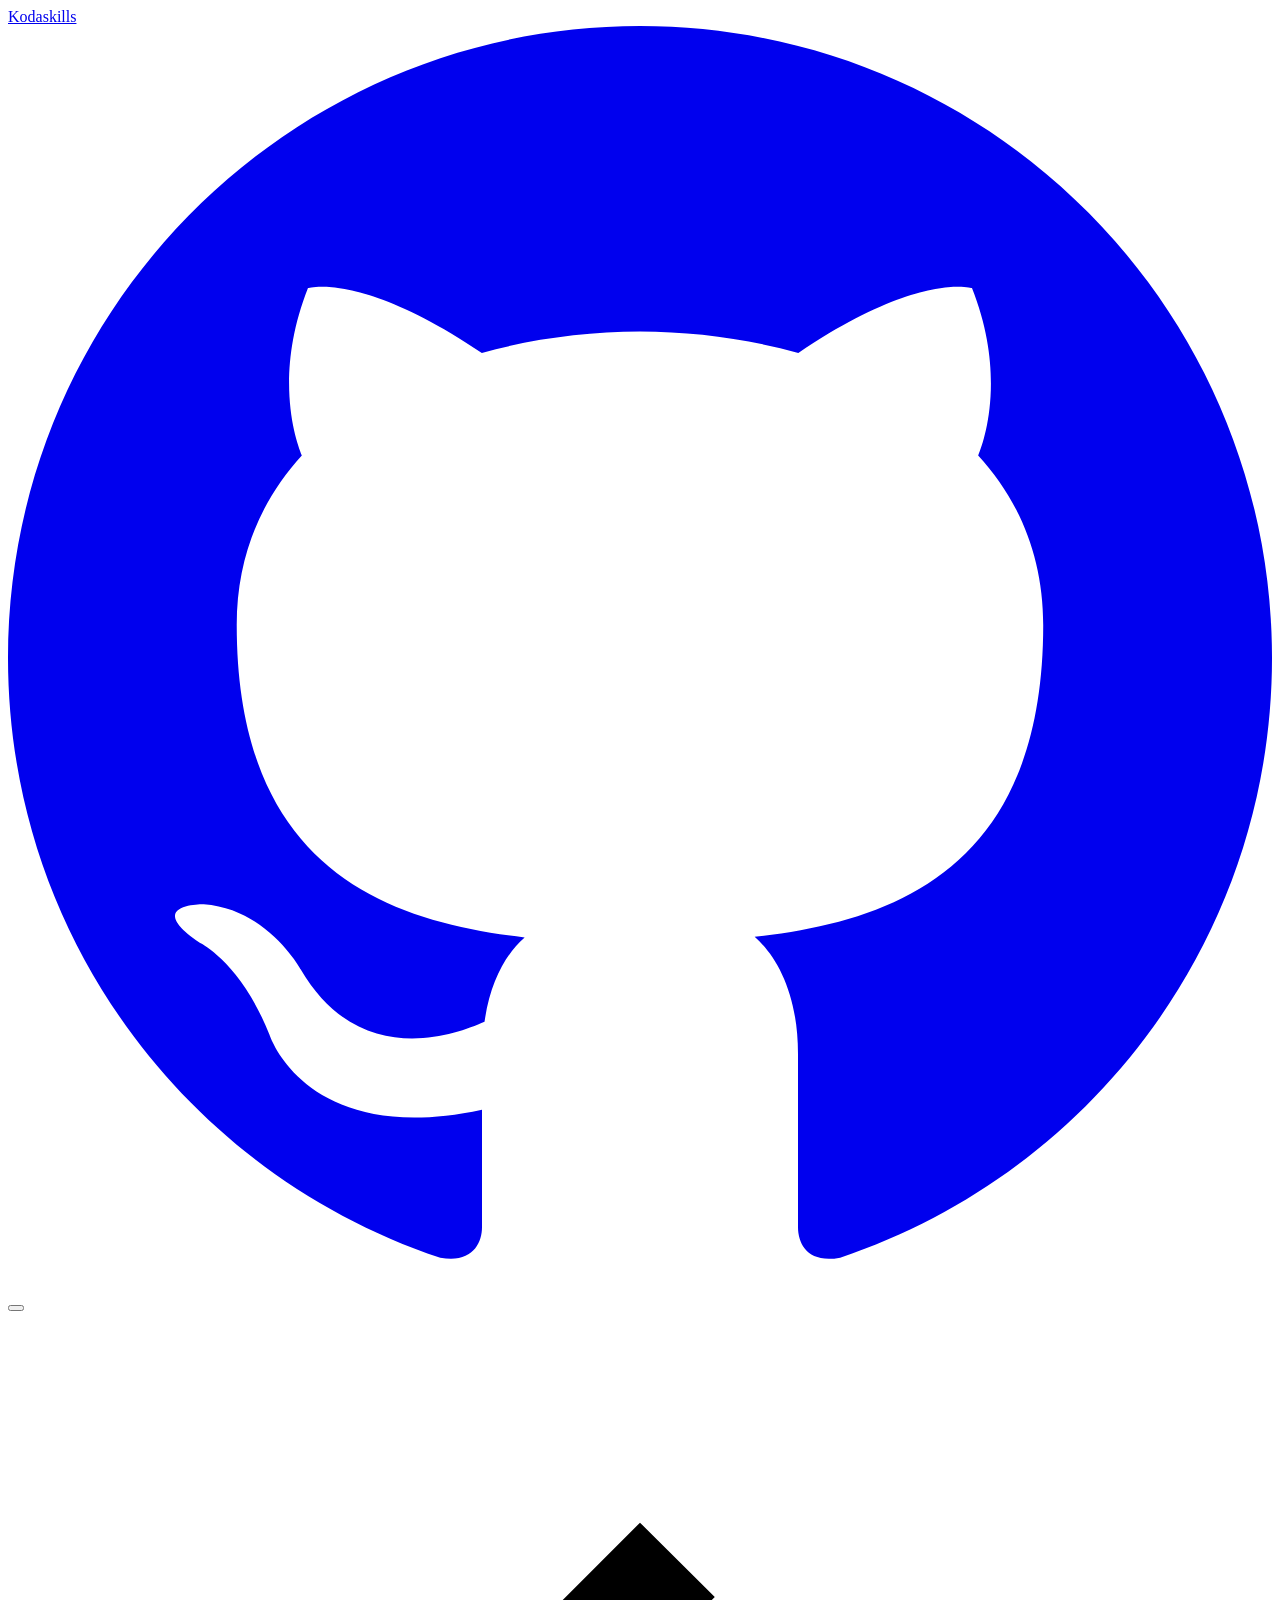
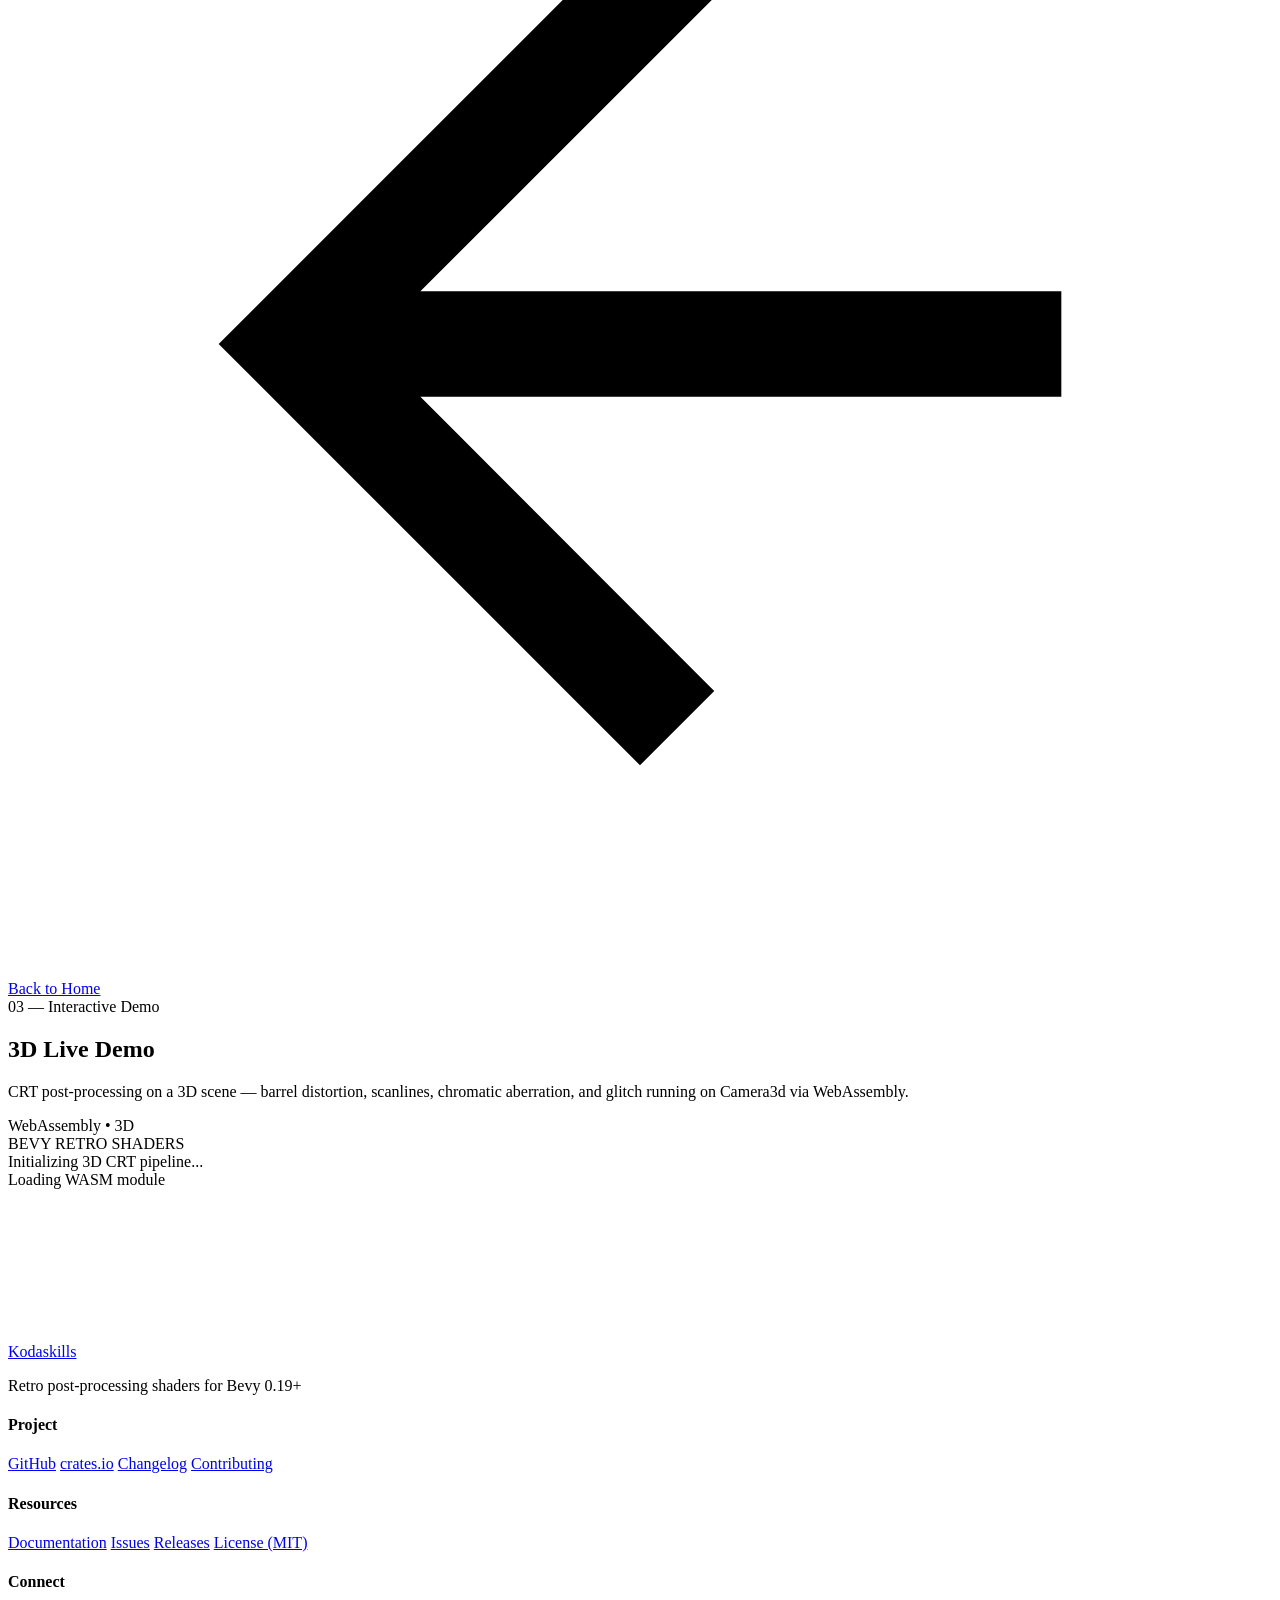
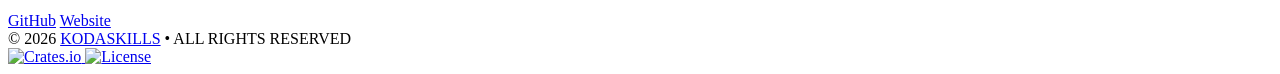
==== commit a1ace40c: "feat(dependecy): 💬 updates text with new 0.19 bevy version" ====
--- a/web/3d.html
+++ b/web/3d.html
@@ -34,15 +34,15 @@
         <!-- ═══ HEADER ═══ -->
         <header class="header">
             <div class="header-content">
-                <a href="index.html" class="logo">Kodaskills</a>
+                <a href="index.html" class="logo" data-analytics="click_logo_kodaskills">Kodaskills</a>
 
-<div class="header-actions">
-                    <a target="_blank" rel="noopener noreferrer" href="https://github.com/kodaskills/bevy_retro_shaders" class="theme-toggle" aria-label="GitHub">
+                <div class="header-actions">
+                    <a target="_blank" rel="noopener noreferrer" href="https://github.com/kodaskills/bevy_retro_shaders" class="theme-toggle" data-analytics="click_github" aria-label="GitHub">
                         <svg xmlns="http://www.w3.org/2000/svg" viewBox="0 0 24 24" fill="currentColor">
                             <path d="M12 0c-6.626 0-12 5.373-12 12 0 5.302 3.438 9.8 8.207 11.387.599.111.793-.261.793-.577v-2.234c-3.338.726-4.033-1.416-4.033-1.416-.546-1.387-1.333-1.756-1.333-1.756-1.089-.745.083-.729.083-.729 1.205.084 1.839 1.237 1.839 1.237 1.07 1.834 2.807 1.304 3.492.997.107-.775.418-1.305.762-1.604-2.665-.305-5.467-1.334-5.467-5.931 0-1.311.469-2.381 1.236-3.221-.124-.303-.535-1.524.117-3.176 0 0 1.008-.322 3.301 1.23.957-.266 1.983-.399 3.003-.404 1.02.005 2.047.138 3.006.404 2.291-1.552 3.297-1.23 3.297-1.23.653 1.653.242 2.874.118 3.176.77.84 1.235 1.911 1.235 3.221 0 4.609-2.807 5.624-5.479 5.921.43.372.823 1.102.823 2.222v3.293c0 .319.192.694.801.576 4.765-1.589 8.199-6.086 8.199-11.386 0-6.627-5.373-12-12-12z"/>
                         </svg>
                     </a>
-                    <button class="theme-toggle" id="themeToggle" aria-label="Toggle theme">
+                    <button class="theme-toggle" id="themeToggle" aria-label="Toggle theme" data-analytics="click_theme_toggle">
                         <svg id="moonIcon" xmlns="http://www.w3.org/2000/svg" fill="none" viewBox="0 0 24 24" stroke="currentColor">
                             <path stroke-linecap="round" stroke-linejoin="round" stroke-width="2" d="M20.354 15.354A9 9 0 018.646 3.646 9.003 9.003 0 0012 21a9.003 9.003 0 008.354-5.646z" />
                         </svg>
@@ -59,7 +59,7 @@
             <section class="demo-section">
                 <div class="demo-container">
 
-                    <a href="/" class="back-link">
+                    <a href="/" class="back-link" data-analytics="click_back_to_home">
                         <svg viewBox="0 0 24 24"><path d="M20 11H7.83l5.59-5.59L12 4l-8 8 8 8 1.41-1.41L7.83 13H20v-2z"/></svg>
                         Back to Home
                     </a>
@@ -97,28 +97,28 @@
             <div class="footer-content">
                 <div class="footer-brand">
                     <a target="_blank" rel="noopener noreferrer" href="https://kodaskills.co" class="footer-logo">Kodaskills</a>
-                    <p class="footer-tagline">Retro post-processing shaders for Bevy 0.18+</p>
+                    <p class="footer-tagline">Retro post-processing shaders for Bevy 0.19+</p>
                 </div>
 
                 <div class="footer-nav">
                     <div class="footer-nav-column">
                         <h4>Project</h4>
-                        <a target="_blank" rel="noopener noreferrer" href="https://github.com/kodaskills/bevy_retro_shaders">GitHub</a>
-                        <a target="_blank" rel="noopener noreferrer" href="https://crates.io/crates/bevy_retro_shaders">crates.io</a>
-                        <a target="_blank" rel="noopener noreferrer" href="https://github.com/kodaskills/bevy_retro_shaders/blob/main/CHANGELOG.md">Changelog</a>
-                        <a target="_blank" rel="noopener noreferrer" href="https://github.com/kodaskills/bevy_retro_shaders/blob/main/CONTRIBUTING.md">Contributing</a>
+                        <a target="_blank" rel="noopener noreferrer" href="https://github.com/kodaskills/bevy_retro_shaders" data-analytics="click_github_footer_project">GitHub</a>
+                        <a target="_blank" rel="noopener noreferrer" href="https://crates.io/crates/bevy_retro_shaders" data-analytics="click_cratesio_footer_project">crates.io</a>
+                        <a target="_blank" rel="noopener noreferrer" href="https://github.com/kodaskills/bevy_retro_shaders/blob/main/CHANGELOG.md" data-analytics="click_changelog_footer">Changelog</a>
+                        <a target="_blank" rel="noopener noreferrer" href="https://github.com/kodaskills/bevy_retro_shaders/blob/main/CONTRIBUTING.md" data-analytics="click_contributing_footer">Contributing</a>
                     </div>
                     <div class="footer-nav-column">
                         <h4>Resources</h4>
-                        <a target="_blank" rel="noopener noreferrer" href="https://github.com/kodaskills/bevy_retro_shaders#readme">Documentation</a>
-                        <a target="_blank" rel="noopener noreferrer" href="https://github.com/kodaskills/bevy_retro_shaders/issues">Issues</a>
-                        <a target="_blank" rel="noopener noreferrer" href="https://github.com/kodaskills/bevy_retro_shaders/releases">Releases</a>
-                        <a target="_blank" rel="noopener noreferrer" href="https://github.com/kodaskills/bevy_retro_shaders/blob/main/LICENSE">License (MIT)</a>
+                        <a target="_blank" rel="noopener noreferrer" href="https://github.com/kodaskills/bevy_retro_shaders#readme" data-analytics="click_docs_footer">Documentation</a>
+                        <a target="_blank" rel="noopener noreferrer" href="https://github.com/kodaskills/bevy_retro_shaders/issues" data-analytics="click_issues_footer">Issues</a>
+                        <a target="_blank" rel="noopener noreferrer" href="https://github.com/kodaskills/bevy_retro_shaders/releases" data-analytics="click_releases_footer">Releases</a>
+                        <a target="_blank" rel="noopener noreferrer" href="https://github.com/kodaskills/bevy_retro_shaders/blob/main/LICENSE" data-analytics="click_license_footer">License (MIT)</a>
                     </div>
                     <div class="footer-nav-column">
                         <h4>Connect</h4>
-                        <a target="_blank" rel="noopener noreferrer" href="https://github.com/kodaskills">GitHub</a>
-                        <a target="_blank" rel="noopener noreferrer" href="https://kodaskills.co">Website</a>
+                        <a target="_blank" rel="noopener noreferrer" href="https://github.com/kodaskills" data-analytics="click_github_footer_connect">GitHub</a>
+                        <a target="_blank" rel="noopener noreferrer" href="https://kodaskills.co" data-analytics="click_website_footer_connect">Website</a>
                     </div>
                 </div>
             </div>
@@ -128,10 +128,10 @@
                     © 2026 <a target="_blank" rel="noopener noreferrer" href="https://kodaskills.co">KODASKILLS</a> • ALL RIGHTS RESERVED
                 </div>
                 <div class="footer-badges">
-                    <a target="_blank" rel="noopener noreferrer" href="https://crates.io/crates/bevy_retro_shaders">
+                    <a target="_blank" rel="noopener noreferrer" href="https://crates.io/crates/bevy_retro_shaders" data-analytics="click_cratesio_footer_badge">
                         <img src="https://img.shields.io/crates/v/bevy_retro_shaders?style=for-the-badge&logo=rust&color=orange" alt="Crates.io">
                     </a>
-                    <a target="_blank" rel="noopener noreferrer" href="https://github.com/kodaskills/bevy_retro_shaders/blob/main/LICENSE">
+                    <a target="_blank" rel="noopener noreferrer" href="https://github.com/kodaskills/bevy_retro_shaders/blob/main/LICENSE" data-analytics="click_license_footer_badge">
                         <img src="https://img.shields.io/badge/License-MIT-green.svg?style=for-the-badge" alt="License">
                     </a>
                 </div>
@@ -139,5 +139,6 @@
         </footer>
     </div>
 
+<script data-trunk src="assets/js/analytics.js"></script>
 </body>
 </html>
